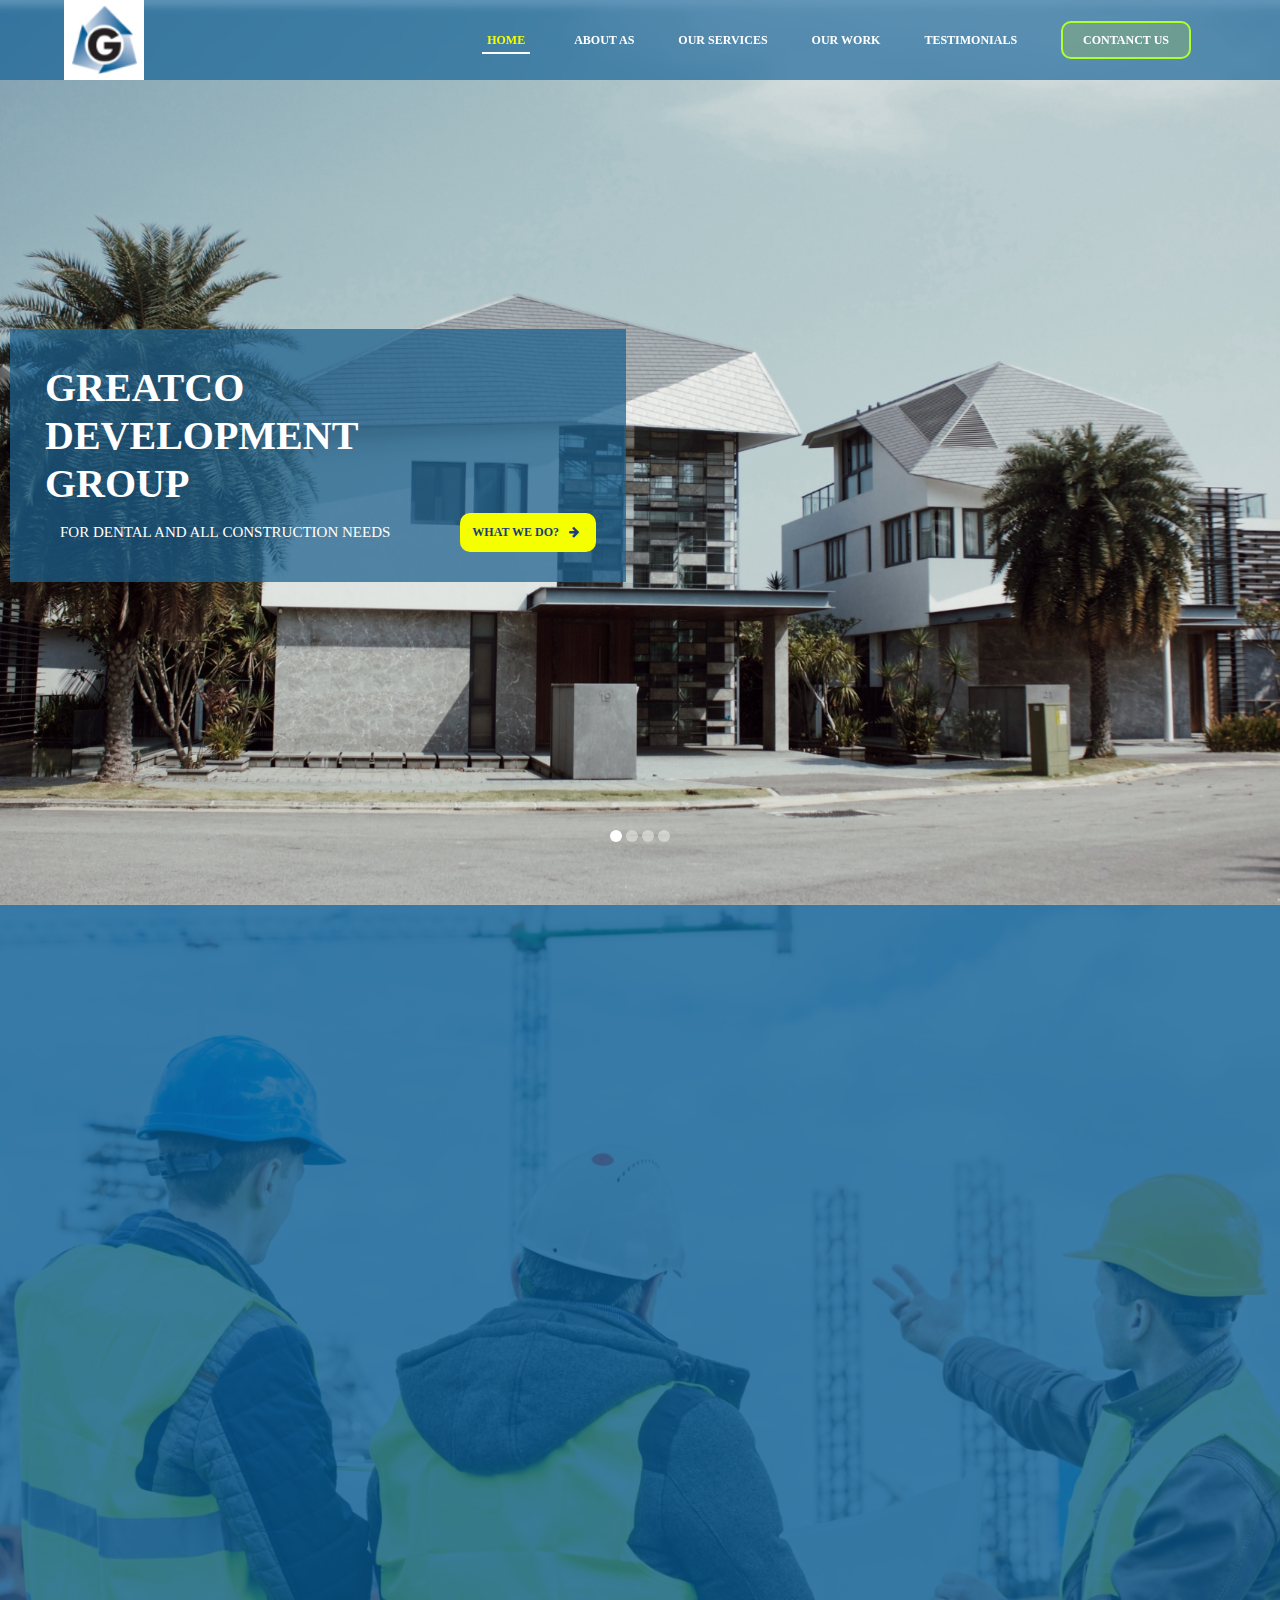
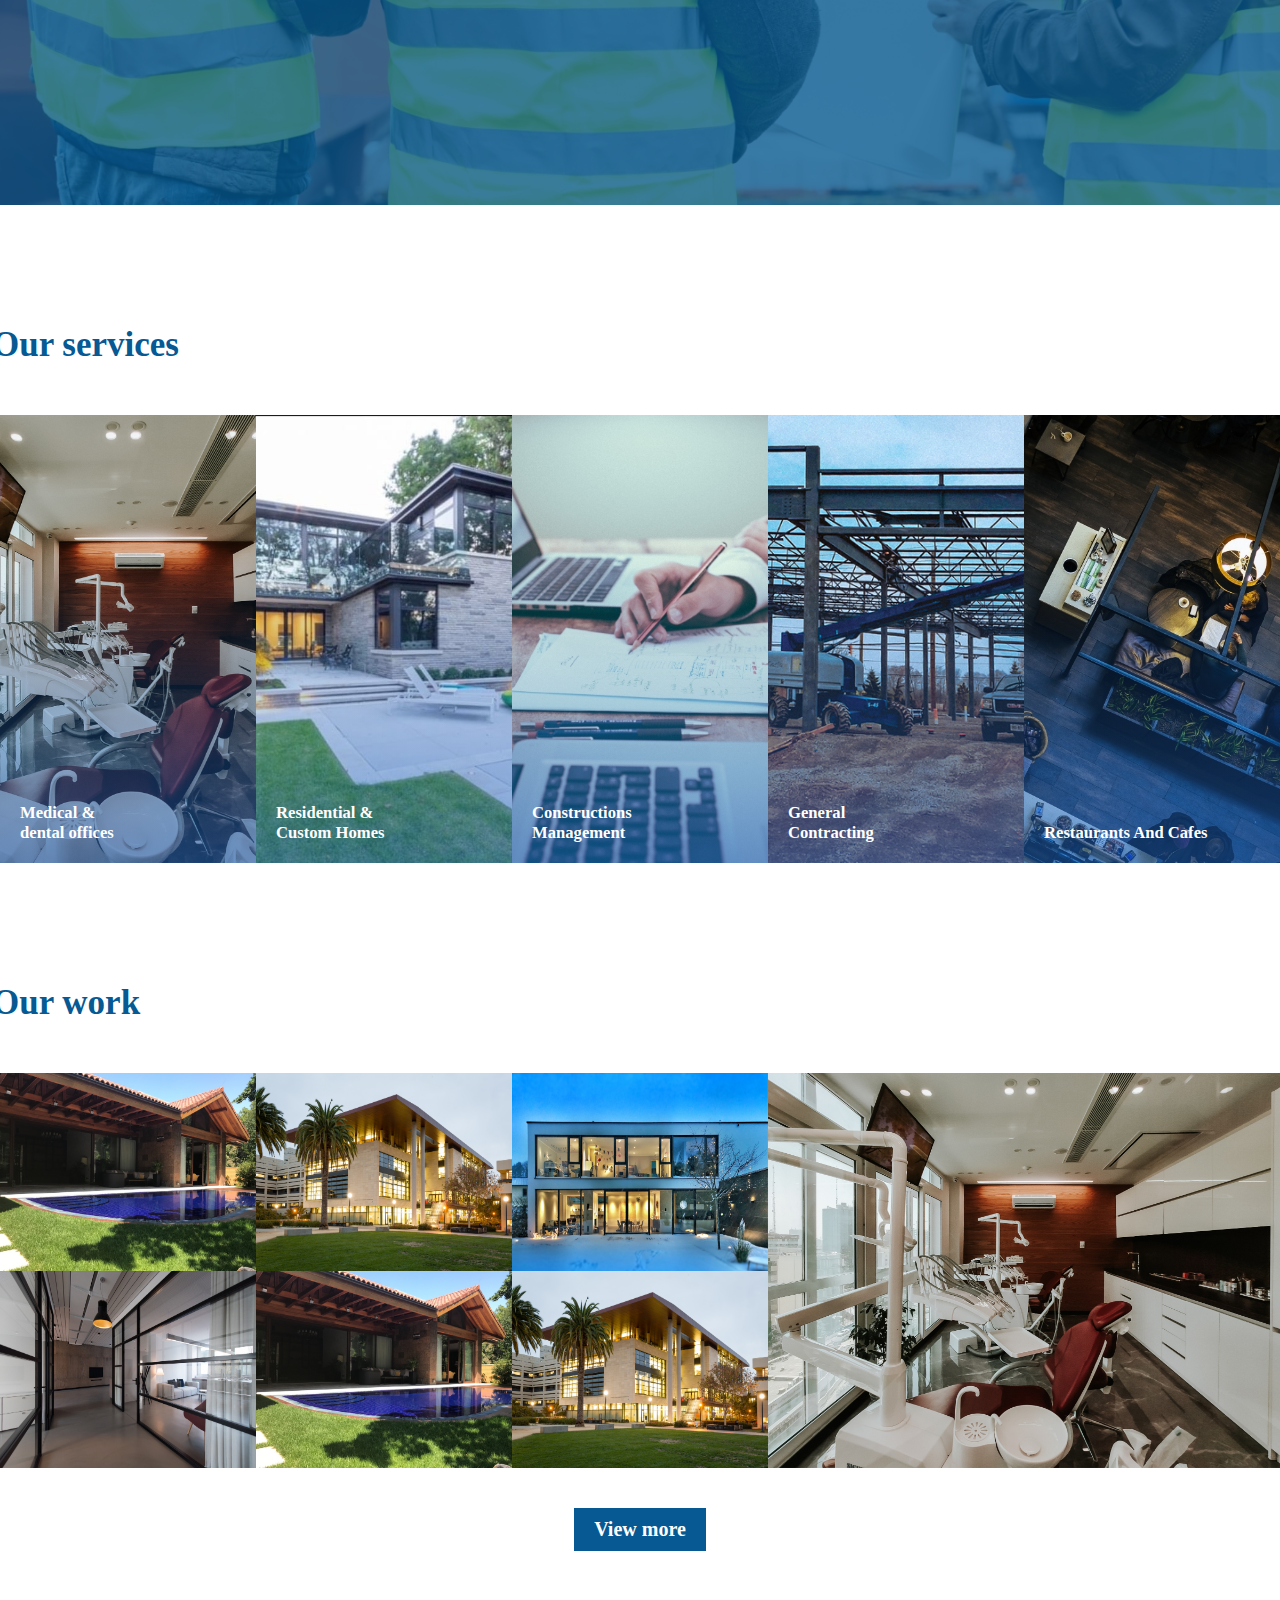
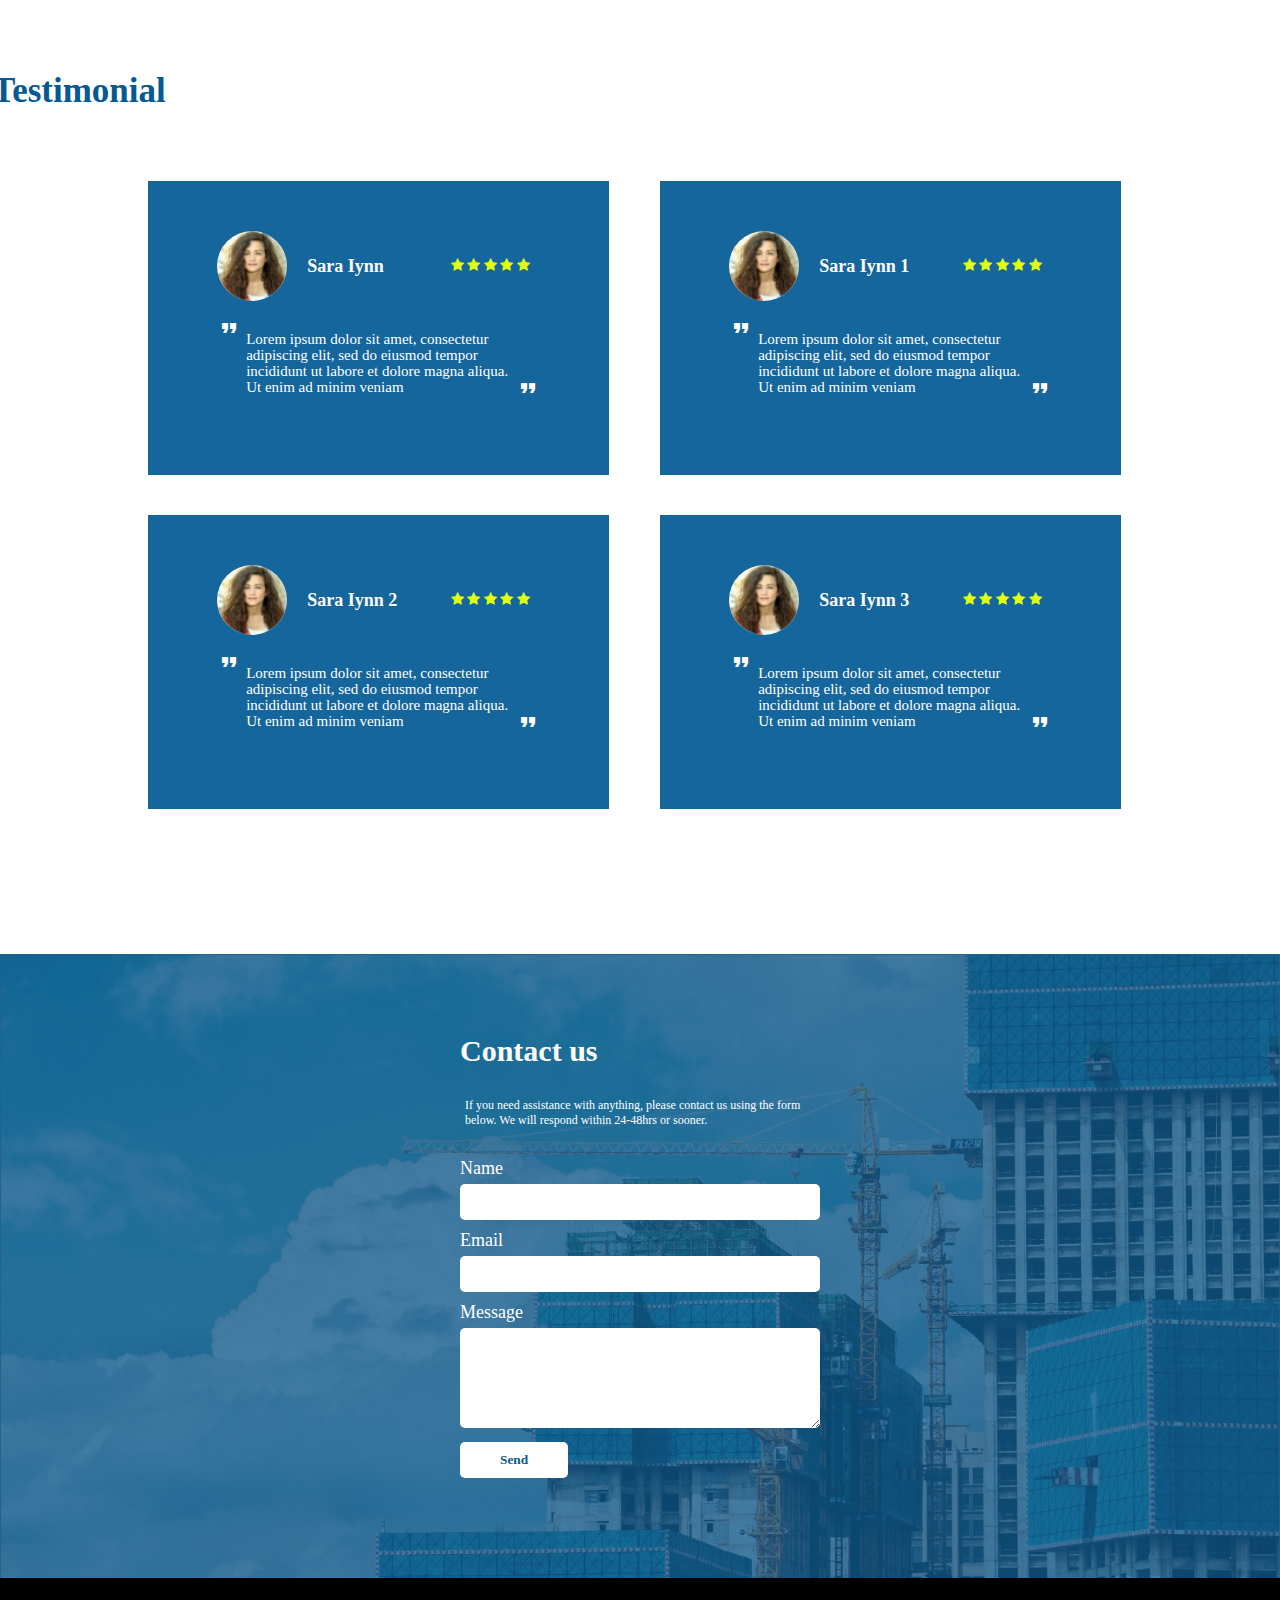
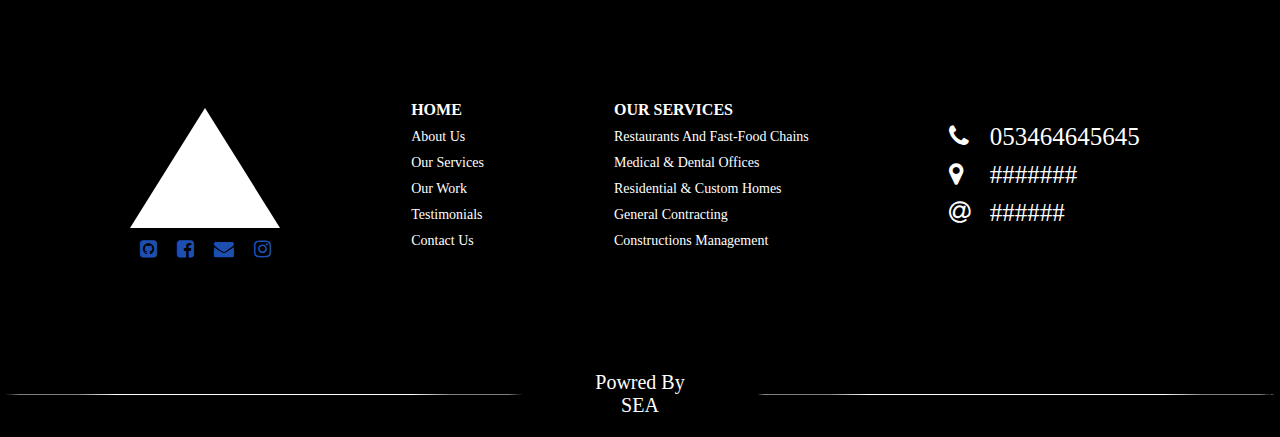
==== index.html @ a13cdab5 "Add files via upload" ====
<!DOCTYPE html>
<html>
<head>
    <meta name="viewport" content="width=device-width, initial-scale=1.0">
    <meta charset="utf-8">
    <meta name="keywords" content="">
    <link href="https://fonts.googleapis.com/icon?family=Material+Icons" rel="stylesheet">
    <link rel="stylesheet" href="css/style.css">
    <link rel="stylesheet" href="./css/font-awesome.min.css">
    <script src='js/icon.js'></script>
    <script src='js/testimonial-data.js'></script>
    <link rel="stylesheet" href="css/bootsrabIcon.css">
    <title>GreatCo</title>
</head>
<body>
    <script>
    </script>
<!-- 
    browser-sync start --server --files --directore "*"
 -->
<header class="header" id="headre">
    <div class="layer"></div>
    <div class="header-content">
        <a href="index.html"><div class="header-icon logo"><img src="./images/gREATcO LOGO.png" alt="" srcset=""></div></a> <!-- ./header-icon-->
        <nav class="header-navbar">
            <div class="navbar-item">
                <div class="navbar-child list">
                    <span class="list-icon"><i class="fa fa-bars" aria-hidden="true"></i></span>
                    <ul class="drop-list">
                        <li><a href="#home"><span>home</span></a></li>
                        <li><a href="#about-as"><span>about as</span></a></li>
                        <li><a href="#our-services"><span>our services</span></a></li>
                        <li><a href="#our-work"><span>our work</span></a></li>
                        <li><a href="#testimonial"><span>testimonials</span></a></li>
                        <li><a href="#contact-us"><span>contanct us</span></a></li>
                    </ul>
                </div> <!-- ./navbar-child -->
            </div> <!-- ./navbar-item-->
        </nav> <!-- ./header-navbar -->
    </div>
</header> <!-- ./header-->


<!-- 
        <img src="images/ivan-stern-LOLSb7m6XkU-unsplash.jpg" alt="" srcset="">
        <img src="images/work-2.jpg" alt="" srcset="">
        <img src="images/3.jpg" alt="" srcset="">
        <img src="images/About-as.jpg" alt="" srcset="">
 -->

<section class="home" id="home">
    <div class="home-container">
        <div class="home-background">
            <div class="background-item"></div>
            <div class="background-item"></div>
            <div class="background-item"></div>
            <div class="background-item"></div>    
        </div> <!-- ./home-background-->
        <div class="home-content">
            <div class="home-body">
                <div class="company-name">GREATCO <br/>Development<br/> group</div> <!-- ./company-name-->
                <div class="home-main">
                    <div class="company-desc"><span>For Dental and all</span> construction needs</div> <!-- ./company-desc-->
                    <div onclick="" class="what-we-do-btn"><a href="our-work.html" class="btn-do">what we do?<i class="fa fa-arrow-right" aria-hidden="true"></i></a></div> <!-- ./what-we-do-btn-->
                </div>
            </div> <!-- ./home-content-->
        </div> <!-- ./home-container-->
        <div class="home-controll">
            <ul>
                <li><span onclick="swap_back('left',1)" class="controll-item"><i class="fas fa-arrow-left" aria-hidden="true"></i></span></li>
                <li><span class="cyrcel"></span></li>
                <li><span class="cyrcel"></span></li>
                <li><span class="cyrcel"></span></li>
                <li><span class="cyrcel"></span></li>
                <li><span onclick="swap_back('right',1)" class="controll-item"><i class="fas fa-arrow-right" aria-hidden="true"></i></span></li>
            </ul>
        </div> <!-- ./home-controll-->
    </div> <!-- ./home-container-->
</section> <!-- ./home-->

<section class="about-as" id="about-as">
    <div class="layer"></div>
    <div class="about-container">
        <div class="about-as-desc">
            <div class="about-title">Who are we?</div> <!-- ./about-title-->
            <div class="about-desc"> <!-- ./about-desc-->
                <span>Greatco Development Group, is a family-owned construction development company established in 2001 in Mississauga, Ontario.</span>
                <span>Our experience in the field will tell you that we are focused on quality construction and quality relationship.</span>
            </div>
            <div class="about-histore">
                The company started with speciality in dental office constructions and have since then expanded to include many other construction services.
                Our goal is to provide our clients with a one stop shop for all their construction needs and we as a team believe that together we will create the space of your dreams!
            </div> <!-- ./about-histore-->
        </div> <!-- ./about-as-content-->
        <div class="about-us-img">
            <img src="images/Mask Group 1.png" alt="" srcset="">
        </div>
    </div>
</section> <!-- ./about-as-->

<section class="our-services" id="our-services">
    <div class="services-container">
        <div class="services-title">Our services</div>
        <div class="services-content">
            <div class="services-item">
                <div class="layer"></div>
                <span class="item-title"><span>Medical &</span> dental offices</span>
            </div> <!-- ./services-item-->
            <div class="services-item">
                <div class="layer"></div>
                <span class="item-title"><span>Residential &</span> Custom Homes</span>
            </div> <!-- ./services-item-->
            <div class="services-item">
                <div class="layer"></div>
                <span class="item-title"><span>Constructions</span> Management</span>
            </div> <!-- ./services-item-->
            <div class="services-item">
                <div class="layer"></div>
                <span class="item-title"><span>General</span> Contracting</span>
            </div> <!-- ./services-item-->
            <div class="services-item">
                <div class="layer"></div>
                <span class="item-title">Restaurants And Cafes</span>
            </div> <!-- ./services-item-->
        </div>
    </div> <!-- ./services-content-->
</section> <!-- ./our-services-->

<section class="our-work" id="our-work">
    <div class="work-contant">
        <div class="work-title">Our work</div>
        <div class="work-main">
            <span class="work-main-item">
                <div class="layer"><span class="project-title">Title</span></div>
                <img class="f1" src="images/work-1.jpg" alt="" srcset="">
            </span>
            <span class="work-main-item">
                <div class="layer"><span class="project-title">Title</span></div>
                <img class="f2" src="images/work-2.jpg" alt="" srcset="">
            </span>
            <span class="work-main-item">
                <div class="layer"><span class="project-title">Title</span></div>
                <img class="f3" src="images/work-3.jpg" alt="" srcset="">
            </span>
            <span class="work-main-item">
                <div class="layer"><span class="project-title">Title</span></div>
                <img class="f4" src="images/work-4.jpg" alt="" srcset="">
            </span>
            <span class="work-main-item">
                <div class="layer"><span class="project-title">Title</span></div>
                <img class="f5" src="images/work-1.jpg" alt="" srcset="">
            </span>
            <span class="work-main-item">
                <div class="layer"><span class="project-title">Title</span></div>
                <img class="f6" src="images/work-2.jpg" alt="" srcset="">
            </span>
            <span class="work-main-item">
                <div class="layer"><span class="project-title">Title</span></div>
                <img class="f7" src="images/work-5.jpg" alt="" srcset="">
            </span>
        </div> <!-- ./work-main-->
        <a href="our-work.html"><div onclick="" class="view-more-btn">View more</div></a>
    </div> <!-- ./work-content-->
</section> <!-- ./our-work-->

<section class="testimonial" id="testimonial">
    <div class="testimonial-container">
        <div class="testimonial-title">Testimonial</div>
        <div class="testimonial-content">
            
            <script>
                let dataTestimonial=data;
                dataTestimonial.forEach(item => {
                    document.write(
                    `   <div class="testimonial-item">
                            <div class="testimonial-item-head">
                                <div class="item-img"><img src="images/29095060_145404582958023_2236676456446951424_n.jpg" alt="" srcset=""></div>
                                <div class="item-name">${item.name}</div>
                                <span class="item-rate">
                                    <i class="fa fa-star" aria-hidden="true"></i>
                                    <i class="fa fa-star" aria-hidden="true"></i>
                                    <i class="fa fa-star" aria-hidden="true"></i>
                                    <i class="fa fa-star" aria-hidden="true"></i>
                                    <i class="fa fa-star" aria-hidden="true"></i>
                                </span> <!-- ./item-rate-->
                            </div> <!-- ./testimonial-item-head-->
                            <div class="testimonial-item-body">
                                <span class="quote"><i class="material-icons">&#xe244;</i></span>
                                <span class="desc">${item.desc}</span>
                                <span class="quote"><i class="material-icons">&#xe244;</i></span>
                            </div> <!-- ./testimonial-item-body-->
                        </div> <!-- ./testimonial-item-->
                    `
                    );
                });
            </script>
            
        </div> <!-- ./testimonial-main-->
    </div> <!-- ./testimonial-content-->
</section> <!-- ./testimonial -->

<section class="contact-us" id="contact-us">
    <div class="layer"></div>
    <div class="contact-content">
        <div class="contact-us-title">Contact us</div>
        <div class="contact-us-desc">
            If you need assistance with anything, please contact us using the form below. We will respond within 24-48hrs or sooner.
        </div> <!-- ./contact-us-desc -->
        <div class="contact-us-form">
            <form action="" method="post">
                <label for="clint-name">Name</label>
                <input type="text" class="clint-name" name="clint-name" id="">
                <label for="clint-email">Email</label>
                <input type="text" class="clint-email" name="clint-email" id="">
                <label for="clint-message">Message</label>
                <textarea name="" class="clint-message" id="clint-message"></textarea>
                <input type="submit" class="clint-send" value="Send">
            </form>
        </div> <!-- ./contact-us-form -->
    </div> <!-- ./contact-content -->
</section> <!-- ./contact-us -->

<footer class="footer">
    <div class="footer-container">
        <div class="footer-content">
            <div class="footer-item shape">
                <svg>
                    <polygon points="50,20 0,100 100,100" class="svgShape"/>
                  </svg> <!-- ./svg_Item_Box -->
                  <ul class="list_child_1">
                      <li><i class="fa fa-github-square" aria-hidden="true"></i></li>
                      <li><i class="fa fa-facebook-square" aria-hidden="true"></i></li>
                      <li><i class="fa fa-envelope large" aria-hidden="true"></i></li>
                      <li><i class="fa fa-instagram" aria-hidden="true"></i></li>
                  </ul>
            </div> <!-- ./footer-item -->
            <div class="footer-item footer_home">
                  <ul class="">
                      <li>home</li>
                      <li>about us</li>
                      <li>our services</li>
                      <li>our work</li>
                      <li>testimonials</li>
                      <li>contact us</li>
                  </ul>
            </div> <!-- ./footer-item -->
            <div class="footer-item footer_services">
                <ul class="">
                    <li>Our services</li>
                    <li>Restaurants and fast-food chains</li>
                    <li>Medical & dental offices</li>
                    <li>Residential & Custom Homes</li>
                    <li>General Contracting</li>
                    <li>Constructions Management</li>
                </ul>
            </div> <!-- ./footer-item -->
            <div class="footer-item footer_contact">
                    <span><i class="fa fa-phone" aria-hidden="true"></i></span>
                        <span class="number-phone" title="click to copy">053464645645</span>
                    <span><i class="fa fa-map-marker" aria-hidden="true"></i></span>
                        <span class="number-phone" title="click to copy">#######</span>
                    <span><i class="fa fa-at" aria-hidden="true"></i></span>
                        <span class="number-phone" title="click to copy">######</span>
            </div> <!-- ./footer-item -->
        </div>
    </div>
    <div class="powred-by">
        <span class="line"></span>
        <span class="name-team">
            <span>Powred By</span>
            <span>SEA</span>
        </span>
        <span class="line"></span>
    </div>
</footer> <!-- ./footer -->
<script src="js/scroll.js"></script>
<script src="js/index.js"></script>
</body>
</html>
---- css/style.css ----
/*
    @import url('https://fonts.googleapis.com/css2?family=Montserrat:wght@300&display=swap'); 
*/

*{
    margin:0;
    padding:0;
    box-sizing: border-box;
    font-family: 'Montserrat';
}
html{
    scroll-behavior:smooth
}
:root{
    --MainColor:#7b5244;
    --subColor:#333333;
    --colorRed1:#cc1616;
    --perColor:#cc1616;  
}
body{
    height: fit-content;
}
.layer{
        position: absolute;
        width: 100%;
        height:100%;
        left:0;
        top:0;
        right:0;
        bottom:0;
}
a{
    color:black;
    text-decoration: none;
}


/* Header */
.header{
    height: 80px;
    display: flex;
    justify-content: center;
    align-items: center;
    position: sticky;
    top:0;
    z-index: 100;
}
.header>.layer{
    background-color: #065a929d;
    backdrop-filter: blur(5px);
    z-index: -1;
}
.header-content{
    width: 90%;
    color: white;
    display: flex;
    align-items: center;
}
.header-icon{
    padding:;
    background-color: white;
    height:80px;
    width:80px;
    display:flex;
    align-items: center;
    justify-content: center;
}
.header-icon img{
    width:65px
}
.header-navbar{
    flex: 20;
    text-align: right;
}
.navbar-child .list-icon{
    font-size: 20px;
    cursor: pointer;
    color: rgb(255, 255, 255);
    display: none;
}
.drop-list{
    position:relative ;
    width:100%;
    height: 100%;
    background-color: #9dff0000;
    list-style: none;
    padding:5px;
    transition:transform 0.5s,visibility 0.5s,opacity 0.5s;
    transform-origin: top right;
    /*border-radius: 100px 0px 100px 0px;*/
    overflow: hidden;
}
.drop-list li{
    text-align: center;
    font-size: 12px;
    font-weight: 600;
    margin:15px;
    padding: 5px;
    background-color: ;
    text-transform: uppercase;
    display: inline-block;
}
.drop-list li a{
    color: white;
}
.drop-list li:first-child span{
    border-bottom: 2px solid white;
    padding: 5px;
}
.drop-list li:last-child span{
    border: 2px solid greenyellow;
    border-radius: 10px;
    padding:10px 20px;
    background-color:#f6ff0028;
    transition:background-color 0.2s
}
.drop-list li span:hover{
    color:#F6FF00 !important;
}
.drop-list li:last-child span:hover{
    color:white !important;
    background-color:#f6ff00bd;
}
@media screen and (max-width:1040px) {
    .header{
        height: 80px;
        display: flex;
        justify-content: center;
        align-items: center;
        position: sticky;
        top:0;
        z-index: 100;
    }
    .header-content{
        width: 80%;
        background-color: ;
        display: flex;
        align-items: center;
    }
    .header-icon{
        height:80px;
    }
    .header-icon img{
        width: 65px
    }
    .header-navbar{
        text-align: right;
        padding:;    
    }
    .navbar-child .list-icon{
        font-size: 20px;
        cursor: pointer;
        color: rgb(255, 255, 255);
        display: block;
    }
    .drop-list{
        position: absolute;
        visibility: hidden;
        opacity: 0;
        width:100%;
        height: fit-content;
        list-style: none;
        padding:50px 5px 5px 5px;
        left: 0;
        border: 2px solid rgba(255, 0, 0, 0);
        top:0px;
        transition:transform 0.5s,visibility 0.5s,opacity 0.5s;
        transform-origin: top right;
        transform: scale(1,0);
        /*border-radius: 100px 0px 100px 0px;*/
        overflow: hidden;
        background-color: #065a929d;
        backdrop-filter: blur(5px);
        z-index: -1;
    }
    .drop-list li{
        width: 100%;
        text-align: center;
        padding:15px;
        font-size: 12px;
        font-weight: 700;
        margin:2px 0px;
        background-color: ;
        text-transform: uppercase;
        position: relative;
        z-index: 10;
    }
    .drop-list li a{
        color: white !important;
    }
    .drop-list a li:last-child span{
        border: 2px solid greenyellow;
        border-radius: 10px;
        padding:10px 20px;
    }
    .list-icon:hover +.drop-list,
    .drop-list:hover{
        transform: scale(1,1);
        visibility: visible;
        opacity: 1;
    }
}





/* Home */
.home{
    width: 100%;
    height:100vh;
    overflow: hidden;
    display: grid;
    align-items: center;
    position: relative;
    top:-75px;
}
.home-background{
    position: absolute;
    top:0;
    left:0;
    width: 100%;
    height: 100%;
}
.home-background .background-item{
    position: absolute;
    top:0;
    left:0;
    width: 100%;
    height: 100vh;
    background-image: url("../images/Landing.jpg");
    background-size:cover;
    background-position: center;
    background-repeat: no-repeat;
    transition: left 1s;
}
.home-background .background-item:nth-child(2){
    left:100%;
    background-image: url("../images/IMG-20210628-WA0030.png");
}
.home-background .background-item:nth-child(3){
    left:100%;
    background-image: url("../images/work-2.jpg");
}
.home-background .background-item:nth-child(4){
    left:100%;
    background-image: url("../images/3.jpg");
}

.home-background .background-item:nth-child(4){left:100%}
.home-background .background-item:nth-child(5){left:100%}
.home-background .background-item:nth-child(6){left:100%}
.home-background .background-item:nth-child(7){left:100%}
.home-background .background-item:nth-child(8){left:100%;background-image: url("../images/work-2.jpg");}

.home-content{
    width:fit-content;
    height: fit-content;
    padding:30px;
    margin: 0;
    display:grid;
    align-items: center;
    background-color: #1e618ebd;
    position: relative;
    left:1500px;
    transition:left 2s;
    margin-left:30px;
}
.company-name{
    font-size: 40px;
    line-height: 1.2;
    color: white;
    padding:5px;
    font-weight: 700;
    text-transform: uppercase;
    visibility: hidden;
    opacity: 0;
    transition:visibility 1s,opacity 1s;
    transition-delay: 3s;
}
.home-main{
    display: grid;
    grid-template-columns:auto auto;
    align-items: center;
    justify-content: space-between;
}
.company-desc{
    padding:0 20px;
    font-size: 15px;
    color: white;
    font-weight: 500;
    text-transform:uppercase;
    background-color:   ;
    width: fit-content;
    display: inline-block;
    visibility: hidden;
    opacity: 0;
    transition:visibility 1s,opacity 1s;
    transition-delay: 3.5s;
}
.company-desc span{display: inline-block;}
.what-we-do-btn{
    display: inline-block;
    background-color: #F6FF00;
    border: 0;
    outline: 0;
    font-size: 12px;
    font-weight: 600;
    padding:12px;
    cursor: pointer;
    margin:0px 0px 0px 50px;
    text-transform:uppercase;
    border-radius: 10px;
    visibility: hidden;
    opacity: 0;
    transition:visibility 1s 4s,opacity 1s 4s,border-radius 0.3s 0s;
    position: relative;
    overflow: hidden;
}
.what-we-do-btn a{
    color:#193C7E !important;
}
.what-we-do-btn:before{
    content: "";
    position: absolute;
    top:0;
    left:0;
    right:0;
    bottom:0;
    width:0px;
    height:0px;
    background-image: radial-gradient(circle, rgba(255, 255, 255, 0.5), rgba(255, 255, 255, 0.5),rgba(255, 255, 255, 0.5));
    opacity: 1;
    border-radius: 100%;
    animation: WhatWeDoo 1s 5s linear  5;
    margin:auto;
}
@keyframes WhatWeDoo {
    from{
        width:0px;
        height:0px;
    }to{
        width:100px;
        height:100px;
    }
}
.what-we-do-btn:hover{
    border-radius: 0px;
}
.what-we-do-btn .fa{margin:0px 5px 0px 10px;}
.home-controll{
    position: absolute;
    width: fit-content;
    margin: auto;
    bottom:50px;
    left: 0;
    right:0;
    z-index: 4;
}
.home-controll ul{
    list-style: none;   
    display: flex;
    align-items: center;
}
.home-controll ul li{
    margin: 5px 2px;
    color: white;
}
.controll-item{
    font-size: 25px;
    margin:5px 10px;
    font-weight: 400;
    cursor: pointer;
    transition: color 0.3s;
}
.controll-item:hover{
    color:#003f69;
}
.cyrcel{
    width:12px;
    height:12px;
    display: block;
    border-radius: 100%;
    background-color: rgba(255, 255, 255, 0.418);
    transition: background-color 0.5s;
}
.ff{
    background-color: white;
}
@media screen and (max-width:800px) {
    .home{
        width: 100%;

        display: grid;
        align-items: center;
    }
    .home-content{
        width:100%;
        height: fit-content;
        padding:30px 50px;
        display:grid;
        align-items: center;
        background-color: #1e618ebd;
        margin: 0;
    }
    .company-name{
        font-size: 40px;
        line-height: 1.2;
        color: white;
        padding:5px;
        font-weight: 700;
        text-transform: uppercase;
    }
    .company-desc{
        margin:10px 0px;
        font-size: 15px;
        color: white;
        font-weight: 500;
        text-align: left;
        text-transform:uppercase;
    }
    .company-desc span{display: block;}
    .what-we-do-btn{
        width: fit-content;
        background-color: #F6FF00;
        color:#065a92e7;
        border: 0;
        outline: 0;
        font-size: 12px;
        font-weight: 600;
        padding:12px;
        cursor: pointer;
        margin:20px auto 0px auto;
        text-transform:uppercase;
        display: block;
    }
    .what-we-do-btn .fa{margin:0px 5px 0px 10px;}
}
@media screen and (max-width:550px) {  
    .home-content{
        width:100%;
        height: fit-content;
        padding:30px 0px;
        display:grid;
        align-items: center;
        background-color: #1e618ebd;
        margin: 0;
    }
    .home-body{
        width: 80%;
        margin: auto;
        background-color: rgba(250, 235, 215, 0);
    }
    .home-main{
        display: block;
    }
    .company-name{
        font-size: 8vw;
    }
    .company-desc{
        display: block;
        font-size: 3.5vw;
    }
    .what-we-do-btn{
        display: block;
        border-radius: 0px;
    }
}



/* About-as */
.about-as{
    width: 100%;
    height:100vh;
    background-image: url("../images/About-as.jpg");
    background-size: cover ;
    background-position: center;
    background-repeat: no-repeat;
    display: flex;
    align-items: center;
    padding:0px 0px 0px 0px;
    top:-75px;
    position: relative;
    overflow: hidden;
}
.about-as .layer{
    background-color: #065a92c9;
}
.about-container{
    width: 100%;
    margin: auto;
    display: flex;
    z-index: 2;
    align-items: center;
    overflow: hidden;
}
.about-us-img{
    text-align: right;
    flex:1;
    margin-top: 100px;
    position: relative;
    right:-450px;
    visibility: hidden;
    opacity: 0;
    transition:visibility 2s,opacity 2s, right 1.5s;
}
.about-us-img img{
    width: 450px;
}
.about-as-desc{
    z-index: 1;
    color: white;
    background-color: rgba(172, 255, 47, 0);
    width: 50%;
    /*word-break: break-all;*/
    padding:0px 100px 50px 5px;
    text-align: left;
    flex:2;
    position: relative;
    left:-850px;
    transition:visibility 2s,opacity 2s, left 1.5s;
    visibility: hidden;
    opacity: 0;
}
.about-title{
    width: 100%;
    font-size: 30px;
    font-weight:bolder;
    margin:30px auto;
}
.about-desc span{
    display: ;
    margin:0px 0px 30px 0px;
    font-size: 18px;
    line-height: 1.5;
}
.about-histore{
    font-size: 18px;
    line-height: 1.4;
    margin:30px 0px 0px 0px;
}
@media screen and (max-width:1090px) {
    .about-as{
        width: 100%;
        height: ;
        background-image: url("../images/About-as.jpg");
        background-size: cover ;
        background-position: center;
        background-repeat: no-repeat;
        display: grid;
        align-items: center;
        padding:50px 0px 100px 0px;
        position: relative;
    }
    .about-container{
        width:60%;
        margin: auto;
    }
    .about-as .layer{
        background-color: #065a92c9;
    }
    .about-as-desc{
        z-index: 1;
        color: white;
        background-color: rgba(172, 255, 47, 0);
        width: 80%;
        /*word-break: break-all;*/
        padding:0px 5px;
        margin: auto;
    }
    .about-title{
        width: 100%;
        text-align: center;
        font-size: 20px;
        margin:30px auto;
    }
    .about-desc span{
        display: block;
        margin:0px 0px 30px 0px;
        font-size: 14px;
        line-height: 1.5;
    }
    .about-histore{
        font-size: 13px;
        line-height: 1.4;
    }
    .about-us-img{
        display: none;
    }

}
@media screen and (max-width:550px) {
    .about-container{
        width: 70%;
    }
}


/* Our Services */
.our-services{
    width: 100%;
    padding:120px 0px 0px 0px;
    top:-75px;
    position: relative;
}
.services-content{
    display: grid;
    grid-template-columns:auto auto auto auto auto;
}
.services-title{
    width: 70%;
    text-align: left;
    font-size: 35px;
    font-weight:bolder;
    color:#065992;
    margin:0px auto 50px auto;
    position: relative;
    left:-200px;
    transition:left 2s;
}
.services-container .services-item{
    display: inline-block;
    width: 100%;
    height:35vw;
    background-size:cover;
    background-position:center;
    position: relative;
    transition: transform 0.2s,z-index 0.5s;
    z-index: 0;
}
.services-container .services-item:nth-child(1){
    background-image: url("../images/work-5.jpg");
}
.services-container .services-item:nth-child(2){
    background-image: url("../images/WhatsApp Image 2021-07-26 at 4.28.22 PM.jpeg");
}
.services-container .services-item:nth-child(3){
    background-image: url("../images/3.jpg");
}
.services-container .services-item:nth-child(4){
    background-image: url("../images/IMG-20210628-WA0030.png");
}
.services-container .services-item:nth-child(5){
    background-image: url("../images/ivan-stern-LOLSb7m6XkU-unsplash.jpg");
}
.services-container .services-item .layer{
    background-image: linear-gradient(180deg, rgba(255, 255, 255, 0) 30%, #1c62be8a);
    transition: background-image 0.7s;
}
.services-item:hover{
    transform: scale(1.1);
    z-index:10;
}
.services-item:hover > .layer{
    background-image: linear-gradient(180deg, rgba(255, 255, 255, 0) 10%, #1c62beea);
    transition: background-image 0.7s;
}
.item-title{
    color: rgb(255, 255, 255);
    position: absolute;
    font-size: 1.3vw;
    background-color: #003f6900;
    font-weight: 600;
    bottom:20px;
    width: 16vw;
    left:20px;
}
.item-title span{
    display: block;
}
@media screen and (max-width:760px) {
    .our-services{
        width: 100%;
        padding:50px 0px 0px 0px;
        background-color: rgba(0, 128, 0, 0);
    }
    .services-content{
        display: grid;
        grid-template-columns: auto;
        grid-template-rows:auto auto auto auto auto;
    }
    .services-title{
        width: 80%;
        text-align: center;
        color:#065992;
        margin:30px auto;
    }
    .services-container .services-item{
        display: inline-block;
        width: 100%;
        height:35vw;
        background-size:cover;
        background-position:center;
        position: relative;
    }
    .item-title{
        color: rgb(255, 255, 255);
        position: absolute;
        font-size: 25px;
        font-weight: 600;
        bottom:20px;
        width: fit-content;
        left:20px;
    }

}
@media screen and (max-width:580px) {
    .item-title{
        font-size:18px;
    }

}




/* Our Work */
.our-work{
    width:100%;
    height:fit-content;
    padding:120px 0px 0px 0px;
    top:-75px;
    position: relative;
}
.work-contant{
    text-align: center;
}
.our-work .work-title{
    width: 70%;
    text-align: left;
    font-size: 35px;
    font-weight:bolder;
    color:#065992;
    margin:0px auto 50px auto;
    position: relative;
    left:-200px;
    transition:left 2s;
}
.work-main .work-main-item .layer{
    position: absolute;
    width: 100%;
    height:100%;
    background-color: #065a929f;
    display: grid;
    align-items: center;
    justify-content: center;
    opacity: 0;
    visibility: hidden;
    transition: opacity 0.5s,visibility 0.5s;
}
.work-main-item:hover .layer{
    opacity: 1;
    visibility: visible;
}
.work-main .work-main-item .layer .project-title{
    font-size:35px;
    font-family: 'Montserrat';
    color: white;
    text-transform: uppercase;
}
.work-main .work-main-item{
    width: 100%;
    height: 100%;
    position: relative;
}
.work-main img{
    width: 100%; 
    height: 100%;
}
.work-main .work-main-item:nth-child(1){grid-area: img1}
.work-main .work-main-item:nth-child(2){grid-area: img2}
.work-main .work-main-item:nth-child(3){grid-area: img3}
.work-main .work-main-item:nth-child(4){grid-area: img4}
.work-main .work-main-item:nth-child(5){grid-area: img5}
.work-main .work-main-item:nth-child(6){grid-area: img6}
.work-main .work-main-item:nth-child(7){grid-area: img7}
.work-main{
    width:100%;
    height: fit-content;
    display: grid;
    grid-template-areas: 'img1 img2 img3 img7 img7' 'img4 img5 img6 img7 img7';
    justify-content: start;
    align-items: flex-start;
    margin: 0px;
    padding: 0px;
}
.view-more-btn{
    padding: 10px 20px;
    width: fit-content;
    display: inline-block;
    background-color: #065992;
    border:0;
    outline: 0;
    font-size: 20px;
    font-weight: 600;
    color: white;
    margin: 40px auto 0px auto;
}
.view-more-btn:hover{
    background-color: yellow;
    color:#065992;
    transition: background-color 0.1s;
    cursor:pointer
}
@media screen and (max-width:760px) {
    .our-work{
        width:100%;
        height:fit-content;
        padding:50px 0px;
    }
    .our-work .work-title{
        width: 80%;
        text-align: center;
        color:#065992;
        margin:30px auto;
    }
    
    .work-main{
        width:100%;
        height: fit-content;
        display: grid;
        grid-template-areas: 'img1 img2''img3 img4''img6 img5' 'img7 img7';
        justify-content: start;
        align-items: flex-start;
        margin: 0px;
        padding: 0px;
    }
    
    
    .view-more-btn{
        padding: 10px 20px;
        background-color: #065992;
        border:0;
        outline: 0;
        font-size: 20px;
        font-weight: 900;
        color: white;
        display: block;
        margin: 40px auto 0px   ;
    }
}



/* Testimonial */
.testimonial{
    width: 100%;
    text-align: center;
    font-size: 25px;
    font-weight:bolder;
    color:#065992;
    padding:120px 0px 0px 0px;
    top:-75px;
    position: relative;
}
.testimonial-title{
    width: 70%;
    text-align: left;
    font-size: 35px;
    color:#065992;
    margin:0px auto 50px auto;
    position: relative;
    left:-200px;
    transition:left 2s;
}
.testimonial-content{
    width:80%;
    margin:50px auto;
    display: grid;
    grid-template-columns:auto auto;
    justify-content: center;
}
.testimonial-item{
    width:90% ;
    height:;
    background-color: #15669C;
    padding:50px 0px;
    margin:20px;
    color: white;
    overflow: hidden;
}
.testimonial-item-head{
    width: 70%;
    margin: auto;
    padding:0;
    display: flex;
    align-items: center;
}
.testimonial-item-head .item-img{
    border-radius: 100% ;
    overflow: hidden;
    width: 70px;
    height: 70px;
    background-color: #065a929d;
}
.testimonial-item-head .item-img img{
    width: 100%;
}
.item-name{
    font-size: 18px;
    text-align:left;
    width: fit-content;
    padding:10px 0px 10px 20px;
}
.item-rate{
    font-size: 14px;
    padding:10px;
    color:#DFFF0E;
    width: 100%;
    flex:2;
    text-align: right;
    width: fit-content;
}
.testimonial-item-body{
    font-size: 14px;
    width: 70%;
    margin: auto;
    text-align: left;
    padding:30px 0px 30px 0px;
    line-height: 2;
    font-weight: 500;
    line-height: 16px;
    display:flex
}

.quote:first-child{
    position: relative;
    top:-15px;
}
.quote:last-child{
    display: flex;
    align-items: flex-end;
    position: relative;
    bottom:-5px;
}
.testimonial-item-body .desc{
    margin:0px 0px 0px 5px;
    display: flex;
    align-items: center;
    justify-content: center;
    font-size: 15px;
}
@media screen and (max-width:1200px) {

    .item-img{grid-area: item-img;}
    .item-name{grid-area: item-name;padding:10px 0px 0px 20px;}
    .item-rate{grid-area: item-rate;font-size: 12px;padding:0px 0px 0px 20px;margin:-10px 0px 0px 0px;}
    .testimonial-item-head{
        display: grid;
        grid-template-areas: 'item-img item-name''item-img item-rate';
        justify-content: left;
    }
}
@media screen and (max-width:1000px) {
    .testimonial{
        padding:50px 0px 50px 0px;
    }
    .testimonial-content{
        width:600px;
        margin:50px auto;
        display: grid;
        grid-template-columns:auto;
        justify-content: center;
    }
    .testimonial-item-head{
        width: 70%;
        margin: auto;
        padding:0;
        display: flex;
        align-items: center;
    }
    .item-name{
        font-size: 18px;
        text-align:left;
        width: fit-content;
        padding:10px 0px 10px 20px;
    }
    .item-rate{
        font-size: 14px;
        padding:10px 0px 0px 0px;
        color:#DFFF0E;
        width: 100%;
        flex:2;
        text-align: right;
        width: fit-content;
    }
}
@media screen and (max-width:760px) {
    .testimonial-title{
        text-align: center;
    }
}
@media screen and (max-width:650px) {
    .testimonial-content{
        width:80vw;
        margin:50px auto;
        display: grid;
        grid-template-columns:auto;
        justify-content: center;
    }
    .item-img{grid-area: item-img;}
    .item-name{grid-area: item-name;padding:10px 0px 0px 20px;}
    .item-rate{grid-area: item-rate;font-size: 12px;padding:0px 0px 0px 20px;margin:-10px 0px 0px 0px;}
    .testimonial-item-head{
        display: grid;
        grid-template-areas: 'item-img item-name''item-img item-rate';
        justify-content: left;
    }
}
@media screen and (max-width:580px) {


    .item-rate{
        flex:1;
    }
}
@media screen and (max-width:350px) {
    .testimonial-item-head .item-img{
        width:50px;
        height:50px
    }
    .item-name{font-size: 5vw;}
    .item-rate{font-size: 10px;padding:0px 0px 0px 20px;margin:0px 0px 0px 0px;}
    .testimonial-item-body{font-size: 4vw;}
}
@media screen and (max-width:280px) {
    .testimonial-item-head .item-img{
        border-radius: 100% ;
        overflow: hidden;
        width: 70px;
        height: 70px;
        margin: auto;
    }
    .item-name{grid-area: item-name;padding:10px 0px 0px 0px;font-size: 6vw;}
    .item-rate{grid-area: item-rate;font-size: 12px;padding:0px;margin:10px auto;}
    .testimonial-item-head{
        display: grid;
        grid-template-areas: 'item-img''item-name''item-rate';
        justify-content: left;
        justify-content: center;
    }
    .testimonial-item{
        padding:30px;
    }
    .testimonial-item-body{
        padding:30px 0px;
    }
}





/* Contact Us */
.contact-us{
    width: 100%;
    height:fit-content;
    padding: 50px 0px 100px 0px;
    color: white;
    background-color: #065992;
    background-image: url("../images/Contact-img.jpg");
    background-position: top;
    background-size: cover;
    position: relative;
}
.contact-content{
    width: 450px;
    margin: auto;
    position: relative;
    z-index: 10;
}
.contact-us-title{
    width: 80%;
    text-align: left;
    font-weight: 600;
    font-size: 30px;
    margin:30px auto;
}
.contact-us-desc{
    padding:0px 5px;
    width: 80%;
    margin:0px auto 30px auto;
    font-size: 12px;
}
.contact-us-form{
    width: 80%;
    margin: auto;
}
.contact-us-form label{
    width: 80%;
    margin: auto
}
.contact-us-form label{
    width: 100%;
    text-align: left;
    display: block;
    font-size: 18px;
}
.clint-name,
.clint-email{
    width:100%;
    padding:10px;
    border-radius: 5px;
    color: #065992;
    background-color: white;
    border: 0;
    outline: 0;
    margin:5px 0px 10px 0px ;
}
.clint-message{
    width:100%;
    height:100px;
    padding:10px;
    margin:5px 0px 10px 0px ;
    border-radius: 5px;
    color: #065992;
    background-color: white;
    border: 0;
    outline: 0;
}
.clint-send{
    padding:10px 40px;
    color: #065992;
    font-weight: 700;
    background-color: white;
    border: 0;
    outline: 0;
    border-radius: 5px;
    cursor: pointer;
    transition: background-color 0.3s;
}
.clint-send:hover{
    background-color: #003f69;
    color: white;
}
.contact-us .layer{
    background-color: #065992;
    opacity: 0.7;
}
@media screen and (max-width:780px){
    /* Contact Us */
    .contact-us{
        width: 100%;
        height:fit-content;
        padding: 50px 0px 100px 0px;
        color: white;
        background-color: #065992;
        background-image: url("../images/Contact-img.jpg");
        background-position: top;
        background-size: cover;
        position: relative;
    }
    .contact-content{
        width: 450px;
        margin: auto;
        position: relative;
        z-index: 10;
    }
    .contact-us-title{
        width: 100%;
        text-align: center;
        font-size: 25px;
        font-weight: 600;
        margin:30px auto;
    }
    .contact-us-desc{
        padding:0px 5px;
        width: 80%;
        margin:0px auto 30px auto;
        font-size: 14px;
    }
    .contact-us-form{
        width: 80%;
        margin: auto;
    }
    .contact-us-form label{
        width: 80%;
        margin: auto
    }
    .contact-us-form label{
        width: 100%;
        text-align: left;
        display: block;
        font-size: 18px;
    }
    .clint-name,
    .clint-email{
        width:100%;
        padding:10px;
        border-radius: 10px;
        color: #065992;
        background-color: white;
        border: 0;
        outline: 0;
        margin:5px 0px 10px 0px ;
    }
    .clint-message{
        width:100%;
        height:100px;
        padding:10px;
        margin:5px 0px 10px 0px ;
        border-radius: 10px;
        color: #065992;
        background-color: white;
        border: 0;
        outline: 0;
    }
    .clint-send{
        padding:5px 20px;
        color: #065992;
        font-weight: 700;
        background-color: white;
        border: 0;
        outline: 0;
        border-radius: 15px;
    }
    .contact-us .layer{
        background-color: #065992;
        opacity: 0.7;
    }

}
@media screen and (max-width:500px){
    /* Contact Us */
    .contact-us{
        width: 100%;
        height:fit-content;
        padding: 50px 0px 100px 0px;
        color: white;
        background-color: #065992;
        background-image: url("../images/Contact-img.jpg");
        background-position: top;
        background-size: cover;
        position: relative;
    }
    .contact-content{
        width: 90%;
        margin: auto;
        position: relative;
        z-index: 10;
    }
    .contact-us-title{
        width: 100%;
        text-align: center;
        font-size: 25px;
        margin:30px auto;
    }
    .contact-us-desc{
        padding:0px 5px;
        width: 90%;
        margin:0px auto 30px auto;
        font-size: 14px;
    }
    .contact-us-form{
        width: 90%;
        margin: auto;
    }
    .contact-us-form label{
        width: 90%;
        margin: auto
    }
    .contact-us-form label{
        width: 100%;
        text-align: left;
        display: block;
        font-size: 18px;
    }
    .clint-name,
    .clint-email{
        width:100%;
        padding:10px;
        border-radius: 10px;
        color: #065992;
        background-color: white;
        border: 0;
        outline: 0;
        margin:5px 0px 10px 0px ;
    }
    .clint-message{
        width:100%;
        height:100px;
        padding:10px;
        margin:5px 0px 10px 0px ;
        border-radius: 10px;
        color: #065992;
        background-color: white;
        border: 0;
        outline: 0;
    }
    .clint-send{
        padding:5px 20px;
        color: #065992;
        font-weight: 900;
        background-color: white;
        border: 0;
        outline: 0;
        border-radius: 15px;
    }
    .contact-us .layer{
        background-color: #065992;
        opacity: 0.7;
    }

}


/* Footer */
.footer{
    padding:100px 0px 20px 0px;
    width: 100%;
    background-color: black;
    color: white;
}
.footer-container{
    width:100%;
    margin: auto;
}
.footer-content{
    display: flex;
    align-items: center;
    justify-content: space-evenly;
}
.shape{
    display: grid;
    align-items: center;
    justify-content: center;
}
.shape svg{
    width: 150px;
}
.shape svg polygon{
    fill:rgb(255, 255, 255);
    stroke-width:1;
    transform: scale(1.5);
}
.shape ul{
    list-style: none;
    display: flex;
    
}
.shape ul li{
    margin:10px 10px;
    font-size: 20px;
    color: #1C4FAF !important
}
.shape ul li:hover{
    color:#F6FF00;
    cursor: pointer;
}
.footer_home ul{
    list-style: none;
}
.footer_home ul li{
    margin:10px 0px;
    font-size:14px;
    cursor: pointer;
    text-transform: capitalize;
}
.footer_home ul li:hover{
    color:rgb(255, 255, 40);
}
.footer_home ul li:first-child{
    text-transform: uppercase;
    font-weight: 600;
    font-size:16px;
}
.footer_services ul{
    list-style: none;
}
.footer_services ul li{
    margin:10px 0px;
    font-size:14px;
    cursor: pointer;
    text-transform: capitalize;
}
.footer_services ul li:hover{
    color:yellow;
}
.footer_services ul li:first-child{
    text-transform: uppercase;
    font-weight: 600;
    font-size:16px;
}

.footer_contact{
    display: grid;
    grid-template-columns:auto auto;
    grid-template-rows:auto auto auto;
}
.footer_contact span{
    font-size: 25px;
    margin:5px 10px;

}
.footer_contact span:nth-child(2n){
    cursor: copy;
}
.powred-by{
    width: 100%;
    text-align: center;
    margin:100px 0px 0px 0px;
    display: flex;
    align-items: center;
}
.name-team{
    margin:0px 30px;
    font-size: 20px;
    font-family: 'Lucida Calligraphy';
    width: 400px;
}
.name-team span{
    display: block;
}
.powred-by .line{
    width:100%;
    height:1px;
    border-radius: 100%;
    background-color: white
}

@media screen and (max-width:1040px){
    .footer-content{
        display: grid;
        grid-template-columns:auto auto;
        grid-template-rows:auto auto;
        align-items: center;
        justify-content: space-evenly;
    }
    .footer-item{
        margin:0px 0px 50px 0px;
    }
}
@media screen and (max-width:700px){
    .footer-content{
        display: grid;
        grid-template-columns:auto;
        grid-template-rows:auto auto auto;
        align-items: center;
        justify-content: space-evenly;
    }
    .footer-item{
        margin:0px 0px 50px 0px;
    }
}
---- css/bootsrabIcon.css ----
/*!
 *  Font Awesome 4.7.0 by @davegandy - http://fontawesome.io - @fontawesome
 *  License - http://fontawesome.io/license (Font: SIL OFL 1.1, CSS: MIT License)
*/@font-face{font-family:'FontAwesome';src:url('../fonts/fontawesome-webfont.eot?v=4.7.0');src:url('../fonts/fontawesome-webfont.eot?#iefix&v=4.7.0') format('embedded-opentype'),url('../fonts/fontawesome-webfont.woff2?v=4.7.0') format('woff2'),url('../fonts/fontawesome-webfont.woff?v=4.7.0') format('woff'),url('../fonts/fontawesome-webfont.ttf?v=4.7.0') format('truetype'),url('../fonts/fontawesome-webfont.svg?v=4.7.0#fontawesomeregular') format('svg');font-weight:normal;font-style:normal}.fa{display:inline-block;font:normal normal normal 14px/1 FontAwesome;font-size:inherit;text-rendering:auto;-webkit-font-smoothing:antialiased;-moz-osx-font-smoothing:grayscale}.fa-lg{font-size:1.33333333em;line-height:.75em;vertical-align:-15%}.fa-2x{font-size:2em}.fa-3x{font-size:3em}.fa-4x{font-size:4em}.fa-5x{font-size:5em}.fa-fw{width:1.28571429em;text-align:center}.fa-ul{padding-left:0;margin-left:2.14285714em;list-style-type:none}.fa-ul>li{position:relative}.fa-li{position:absolute;left:-2.14285714em;width:2.14285714em;top:.14285714em;text-align:center}.fa-li.fa-lg{left:-1.85714286em}.fa-border{padding:.2em .25em .15em;border:solid .08em #eee;border-radius:.1em}.fa-pull-left{float:left}.fa-pull-right{float:right}.fa.fa-pull-left{margin-right:.3em}.fa.fa-pull-right{margin-left:.3em}.pull-right{float:right}.pull-left{float:left}.fa.pull-left{margin-right:.3em}.fa.pull-right{margin-left:.3em}.fa-spin{-webkit-animation:fa-spin 2s infinite linear;animation:fa-spin 2s infinite linear}.fa-pulse{-webkit-animation:fa-spin 1s infinite steps(8);animation:fa-spin 1s infinite steps(8)}@-webkit-keyframes fa-spin{0%{-webkit-transform:rotate(0deg);transform:rotate(0deg)}100%{-webkit-transform:rotate(359deg);transform:rotate(359deg)}}@keyframes fa-spin{0%{-webkit-transform:rotate(0deg);transform:rotate(0deg)}100%{-webkit-transform:rotate(359deg);transform:rotate(359deg)}}.fa-rotate-90{-ms-filter:"progid:DXImageTransform.Microsoft.BasicImage(rotation=1)";-webkit-transform:rotate(90deg);-ms-transform:rotate(90deg);transform:rotate(90deg)}.fa-rotate-180{-ms-filter:"progid:DXImageTransform.Microsoft.BasicImage(rotation=2)";-webkit-transform:rotate(180deg);-ms-transform:rotate(180deg);transform:rotate(180deg)}.fa-rotate-270{-ms-filter:"progid:DXImageTransform.Microsoft.BasicImage(rotation=3)";-webkit-transform:rotate(270deg);-ms-transform:rotate(270deg);transform:rotate(270deg)}.fa-flip-horizontal{-ms-filter:"progid:DXImageTransform.Microsoft.BasicImage(rotation=0, mirror=1)";-webkit-transform:scale(-1, 1);-ms-transform:scale(-1, 1);transform:scale(-1, 1)}.fa-flip-vertical{-ms-filter:"progid:DXImageTransform.Microsoft.BasicImage(rotation=2, mirror=1)";-webkit-transform:scale(1, -1);-ms-transform:scale(1, -1);transform:scale(1, -1)}:root .fa-rotate-90,:root .fa-rotate-180,:root .fa-rotate-270,:root .fa-flip-horizontal,:root .fa-flip-vertical{filter:none}.fa-stack{position:relative;display:inline-block;width:2em;height:2em;line-height:2em;vertical-align:middle}.fa-stack-1x,.fa-stack-2x{position:absolute;left:0;width:100%;text-align:center}.fa-stack-1x{line-height:inherit}.fa-stack-2x{font-size:2em}.fa-inverse{color:#fff}.fa-glass:before{content:"\f000"}.fa-music:before{content:"\f001"}.fa-search:before{content:"\f002"}.fa-envelope-o:before{content:"\f003"}.fa-heart:before{content:"\f004"}.fa-star:before{content:"\f005"}.fa-star-o:before{content:"\f006"}.fa-user:before{content:"\f007"}.fa-film:before{content:"\f008"}.fa-th-large:before{content:"\f009"}.fa-th:before{content:"\f00a"}.fa-th-list:before{content:"\f00b"}.fa-check:before{content:"\f00c"}.fa-remove:before,.fa-close:before,.fa-times:before{content:"\f00d"}.fa-search-plus:before{content:"\f00e"}.fa-search-minus:before{content:"\f010"}.fa-power-off:before{content:"\f011"}.fa-signal:before{content:"\f012"}.fa-gear:before,.fa-cog:before{content:"\f013"}.fa-trash-o:before{content:"\f014"}.fa-home:before{content:"\f015"}.fa-file-o:before{content:"\f016"}.fa-clock-o:before{content:"\f017"}.fa-road:before{content:"\f018"}.fa-download:before{content:"\f019"}.fa-arrow-circle-o-down:before{content:"\f01a"}.fa-arrow-circle-o-up:before{content:"\f01b"}.fa-inbox:before{content:"\f01c"}.fa-play-circle-o:before{content:"\f01d"}.fa-rotate-right:before,.fa-repeat:before{content:"\f01e"}.fa-refresh:before{content:"\f021"}.fa-list-alt:before{content:"\f022"}.fa-lock:before{content:"\f023"}.fa-flag:before{content:"\f024"}.fa-headphones:before{content:"\f025"}.fa-volume-off:before{content:"\f026"}.fa-volume-down:before{content:"\f027"}.fa-volume-up:before{content:"\f028"}.fa-qrcode:before{content:"\f029"}.fa-barcode:before{content:"\f02a"}.fa-tag:before{content:"\f02b"}.fa-tags:before{content:"\f02c"}.fa-book:before{content:"\f02d"}.fa-bookmark:before{content:"\f02e"}.fa-print:before{content:"\f02f"}.fa-camera:before{content:"\f030"}.fa-font:before{content:"\f031"}.fa-bold:before{content:"\f032"}.fa-italic:before{content:"\f033"}.fa-text-height:before{content:"\f034"}.fa-text-width:before{content:"\f035"}.fa-align-left:before{content:"\f036"}.fa-align-center:before{content:"\f037"}.fa-align-right:before{content:"\f038"}.fa-align-justify:before{content:"\f039"}.fa-list:before{content:"\f03a"}.fa-dedent:before,.fa-outdent:before{content:"\f03b"}.fa-indent:before{content:"\f03c"}.fa-video-camera:before{content:"\f03d"}.fa-photo:before,.fa-image:before,.fa-picture-o:before{content:"\f03e"}.fa-pencil:before{content:"\f040"}.fa-map-marker:before{content:"\f041"}.fa-adjust:before{content:"\f042"}.fa-tint:before{content:"\f043"}.fa-edit:before,.fa-pencil-square-o:before{content:"\f044"}.fa-share-square-o:before{content:"\f045"}.fa-check-square-o:before{content:"\f046"}.fa-arrows:before{content:"\f047"}.fa-step-backward:before{content:"\f048"}.fa-fast-backward:before{content:"\f049"}.fa-backward:before{content:"\f04a"}.fa-play:before{content:"\f04b"}.fa-pause:before{content:"\f04c"}.fa-stop:before{content:"\f04d"}.fa-forward:before{content:"\f04e"}.fa-fast-forward:before{content:"\f050"}.fa-step-forward:before{content:"\f051"}.fa-eject:before{content:"\f052"}.fa-chevron-left:before{content:"\f053"}.fa-chevron-right:before{content:"\f054"}.fa-plus-circle:before{content:"\f055"}.fa-minus-circle:before{content:"\f056"}.fa-times-circle:before{content:"\f057"}.fa-check-circle:before{content:"\f058"}.fa-question-circle:before{content:"\f059"}.fa-info-circle:before{content:"\f05a"}.fa-crosshairs:before{content:"\f05b"}.fa-times-circle-o:before{content:"\f05c"}.fa-check-circle-o:before{content:"\f05d"}.fa-ban:before{content:"\f05e"}.fa-arrow-left:before{content:"\f060"}.fa-arrow-right:before{content:"\f061"}.fa-arrow-up:before{content:"\f062"}.fa-arrow-down:before{content:"\f063"}.fa-mail-forward:before,.fa-share:before{content:"\f064"}.fa-expand:before{content:"\f065"}.fa-compress:before{content:"\f066"}.fa-plus:before{content:"\f067"}.fa-minus:before{content:"\f068"}.fa-asterisk:before{content:"\f069"}.fa-exclamation-circle:before{content:"\f06a"}.fa-gift:before{content:"\f06b"}.fa-leaf:before{content:"\f06c"}.fa-fire:before{content:"\f06d"}.fa-eye:before{content:"\f06e"}.fa-eye-slash:before{content:"\f070"}.fa-warning:before,.fa-exclamation-triangle:before{content:"\f071"}.fa-plane:before{content:"\f072"}.fa-calendar:before{content:"\f073"}.fa-random:before{content:"\f074"}.fa-comment:before{content:"\f075"}.fa-magnet:before{content:"\f076"}.fa-chevron-up:before{content:"\f077"}.fa-chevron-down:before{content:"\f078"}.fa-retweet:before{content:"\f079"}.fa-shopping-cart:before{content:"\f07a"}.fa-folder:before{content:"\f07b"}.fa-folder-open:before{content:"\f07c"}.fa-arrows-v:before{content:"\f07d"}.fa-arrows-h:before{content:"\f07e"}.fa-bar-chart-o:before,.fa-bar-chart:before{content:"\f080"}.fa-twitter-square:before{content:"\f081"}.fa-facebook-square:before{content:"\f082"}.fa-camera-retro:before{content:"\f083"}.fa-key:before{content:"\f084"}.fa-gears:before,.fa-cogs:before{content:"\f085"}.fa-comments:before{content:"\f086"}.fa-thumbs-o-up:before{content:"\f087"}.fa-thumbs-o-down:before{content:"\f088"}.fa-star-half:before{content:"\f089"}.fa-heart-o:before{content:"\f08a"}.fa-sign-out:before{content:"\f08b"}.fa-linkedin-square:before{content:"\f08c"}.fa-thumb-tack:before{content:"\f08d"}.fa-external-link:before{content:"\f08e"}.fa-sign-in:before{content:"\f090"}.fa-trophy:before{content:"\f091"}.fa-github-square:before{content:"\f092"}.fa-upload:before{content:"\f093"}.fa-lemon-o:before{content:"\f094"}.fa-phone:before{content:"\f095"}.fa-square-o:before{content:"\f096"}.fa-bookmark-o:before{content:"\f097"}.fa-phone-square:before{content:"\f098"}.fa-twitter:before{content:"\f099"}.fa-facebook-f:before,.fa-facebook:before{content:"\f09a"}.fa-github:before{content:"\f09b"}.fa-unlock:before{content:"\f09c"}.fa-credit-card:before{content:"\f09d"}.fa-feed:before,.fa-rss:before{content:"\f09e"}.fa-hdd-o:before{content:"\f0a0"}.fa-bullhorn:before{content:"\f0a1"}.fa-bell:before{content:"\f0f3"}.fa-certificate:before{content:"\f0a3"}.fa-hand-o-right:before{content:"\f0a4"}.fa-hand-o-left:before{content:"\f0a5"}.fa-hand-o-up:before{content:"\f0a6"}.fa-hand-o-down:before{content:"\f0a7"}.fa-arrow-circle-left:before{content:"\f0a8"}.fa-arrow-circle-right:before{content:"\f0a9"}.fa-arrow-circle-up:before{content:"\f0aa"}.fa-arrow-circle-down:before{content:"\f0ab"}.fa-globe:before{content:"\f0ac"}.fa-wrench:before{content:"\f0ad"}.fa-tasks:before{content:"\f0ae"}.fa-filter:before{content:"\f0b0"}.fa-briefcase:before{content:"\f0b1"}.fa-arrows-alt:before{content:"\f0b2"}.fa-group:before,.fa-users:before{content:"\f0c0"}.fa-chain:before,.fa-link:before{content:"\f0c1"}.fa-cloud:before{content:"\f0c2"}.fa-flask:before{content:"\f0c3"}.fa-cut:before,.fa-scissors:before{content:"\f0c4"}.fa-copy:before,.fa-files-o:before{content:"\f0c5"}.fa-paperclip:before{content:"\f0c6"}.fa-save:before,.fa-floppy-o:before{content:"\f0c7"}.fa-square:before{content:"\f0c8"}.fa-navicon:before,.fa-reorder:before,.fa-bars:before{content:"\f0c9"}.fa-list-ul:before{content:"\f0ca"}.fa-list-ol:before{content:"\f0cb"}.fa-strikethrough:before{content:"\f0cc"}.fa-underline:before{content:"\f0cd"}.fa-table:before{content:"\f0ce"}.fa-magic:before{content:"\f0d0"}.fa-truck:before{content:"\f0d1"}.fa-pinterest:before{content:"\f0d2"}.fa-pinterest-square:before{content:"\f0d3"}.fa-google-plus-square:before{content:"\f0d4"}.fa-google-plus:before{content:"\f0d5"}.fa-money:before{content:"\f0d6"}.fa-caret-down:before{content:"\f0d7"}.fa-caret-up:before{content:"\f0d8"}.fa-caret-left:before{content:"\f0d9"}.fa-caret-right:before{content:"\f0da"}.fa-columns:before{content:"\f0db"}.fa-unsorted:before,.fa-sort:before{content:"\f0dc"}.fa-sort-down:before,.fa-sort-desc:before{content:"\f0dd"}.fa-sort-up:before,.fa-sort-asc:before{content:"\f0de"}.fa-envelope:before{content:"\f0e0"}.fa-linkedin:before{content:"\f0e1"}.fa-rotate-left:before,.fa-undo:before{content:"\f0e2"}.fa-legal:before,.fa-gavel:before{content:"\f0e3"}.fa-dashboard:before,.fa-tachometer:before{content:"\f0e4"}.fa-comment-o:before{content:"\f0e5"}.fa-comments-o:before{content:"\f0e6"}.fa-flash:before,.fa-bolt:before{content:"\f0e7"}.fa-sitemap:before{content:"\f0e8"}.fa-umbrella:before{content:"\f0e9"}.fa-paste:before,.fa-clipboard:before{content:"\f0ea"}.fa-lightbulb-o:before{content:"\f0eb"}.fa-exchange:before{content:"\f0ec"}.fa-cloud-download:before{content:"\f0ed"}.fa-cloud-upload:before{content:"\f0ee"}.fa-user-md:before{content:"\f0f0"}.fa-stethoscope:before{content:"\f0f1"}.fa-suitcase:before{content:"\f0f2"}.fa-bell-o:before{content:"\f0a2"}.fa-coffee:before{content:"\f0f4"}.fa-cutlery:before{content:"\f0f5"}.fa-file-text-o:before{content:"\f0f6"}.fa-building-o:before{content:"\f0f7"}.fa-hospital-o:before{content:"\f0f8"}.fa-ambulance:before{content:"\f0f9"}.fa-medkit:before{content:"\f0fa"}.fa-fighter-jet:before{content:"\f0fb"}.fa-beer:before{content:"\f0fc"}.fa-h-square:before{content:"\f0fd"}.fa-plus-square:before{content:"\f0fe"}.fa-angle-double-left:before{content:"\f100"}.fa-angle-double-right:before{content:"\f101"}.fa-angle-double-up:before{content:"\f102"}.fa-angle-double-down:before{content:"\f103"}.fa-angle-left:before{content:"\f104"}.fa-angle-right:before{content:"\f105"}.fa-angle-up:before{content:"\f106"}.fa-angle-down:before{content:"\f107"}.fa-desktop:before{content:"\f108"}.fa-laptop:before{content:"\f109"}.fa-tablet:before{content:"\f10a"}.fa-mobile-phone:before,.fa-mobile:before{content:"\f10b"}.fa-circle-o:before{content:"\f10c"}.fa-quote-left:before{content:"\f10d"}.fa-quote-right:before{content:"\f10e"}.fa-spinner:before{content:"\f110"}.fa-circle:before{content:"\f111"}.fa-mail-reply:before,.fa-reply:before{content:"\f112"}.fa-github-alt:before{content:"\f113"}.fa-folder-o:before{content:"\f114"}.fa-folder-open-o:before{content:"\f115"}.fa-smile-o:before{content:"\f118"}.fa-frown-o:before{content:"\f119"}.fa-meh-o:before{content:"\f11a"}.fa-gamepad:before{content:"\f11b"}.fa-keyboard-o:before{content:"\f11c"}.fa-flag-o:before{content:"\f11d"}.fa-flag-checkered:before{content:"\f11e"}.fa-terminal:before{content:"\f120"}.fa-code:before{content:"\f121"}.fa-mail-reply-all:before,.fa-reply-all:before{content:"\f122"}.fa-star-half-empty:before,.fa-star-half-full:before,.fa-star-half-o:before{content:"\f123"}.fa-location-arrow:before{content:"\f124"}.fa-crop:before{content:"\f125"}.fa-code-fork:before{content:"\f126"}.fa-unlink:before,.fa-chain-broken:before{content:"\f127"}.fa-question:before{content:"\f128"}.fa-info:before{content:"\f129"}.fa-exclamation:before{content:"\f12a"}.fa-superscript:before{content:"\f12b"}.fa-subscript:before{content:"\f12c"}.fa-eraser:before{content:"\f12d"}.fa-puzzle-piece:before{content:"\f12e"}.fa-microphone:before{content:"\f130"}.fa-microphone-slash:before{content:"\f131"}.fa-shield:before{content:"\f132"}.fa-calendar-o:before{content:"\f133"}.fa-fire-extinguisher:before{content:"\f134"}.fa-rocket:before{content:"\f135"}.fa-maxcdn:before{content:"\f136"}.fa-chevron-circle-left:before{content:"\f137"}.fa-chevron-circle-right:before{content:"\f138"}.fa-chevron-circle-up:before{content:"\f139"}.fa-chevron-circle-down:before{content:"\f13a"}.fa-html5:before{content:"\f13b"}.fa-css3:before{content:"\f13c"}.fa-anchor:before{content:"\f13d"}.fa-unlock-alt:before{content:"\f13e"}.fa-bullseye:before{content:"\f140"}.fa-ellipsis-h:before{content:"\f141"}.fa-ellipsis-v:before{content:"\f142"}.fa-rss-square:before{content:"\f143"}.fa-play-circle:before{content:"\f144"}.fa-ticket:before{content:"\f145"}.fa-minus-square:before{content:"\f146"}.fa-minus-square-o:before{content:"\f147"}.fa-level-up:before{content:"\f148"}.fa-level-down:before{content:"\f149"}.fa-check-square:before{content:"\f14a"}.fa-pencil-square:before{content:"\f14b"}.fa-external-link-square:before{content:"\f14c"}.fa-share-square:before{content:"\f14d"}.fa-compass:before{content:"\f14e"}.fa-toggle-down:before,.fa-caret-square-o-down:before{content:"\f150"}.fa-toggle-up:before,.fa-caret-square-o-up:before{content:"\f151"}.fa-toggle-right:before,.fa-caret-square-o-right:before{content:"\f152"}.fa-euro:before,.fa-eur:before{content:"\f153"}.fa-gbp:before{content:"\f154"}.fa-dollar:before,.fa-usd:before{content:"\f155"}.fa-rupee:before,.fa-inr:before{content:"\f156"}.fa-cny:before,.fa-rmb:before,.fa-yen:before,.fa-jpy:before{content:"\f157"}.fa-ruble:before,.fa-rouble:before,.fa-rub:before{content:"\f158"}.fa-won:before,.fa-krw:before{content:"\f159"}.fa-bitcoin:before,.fa-btc:before{content:"\f15a"}.fa-file:before{content:"\f15b"}.fa-file-text:before{content:"\f15c"}.fa-sort-alpha-asc:before{content:"\f15d"}.fa-sort-alpha-desc:before{content:"\f15e"}.fa-sort-amount-asc:before{content:"\f160"}.fa-sort-amount-desc:before{content:"\f161"}.fa-sort-numeric-asc:before{content:"\f162"}.fa-sort-numeric-desc:before{content:"\f163"}.fa-thumbs-up:before{content:"\f164"}.fa-thumbs-down:before{content:"\f165"}.fa-youtube-square:before{content:"\f166"}.fa-youtube:before{content:"\f167"}.fa-xing:before{content:"\f168"}.fa-xing-square:before{content:"\f169"}.fa-youtube-play:before{content:"\f16a"}.fa-dropbox:before{content:"\f16b"}.fa-stack-overflow:before{content:"\f16c"}.fa-instagram:before{content:"\f16d"}.fa-flickr:before{content:"\f16e"}.fa-adn:before{content:"\f170"}.fa-bitbucket:before{content:"\f171"}.fa-bitbucket-square:before{content:"\f172"}.fa-tumblr:before{content:"\f173"}.fa-tumblr-square:before{content:"\f174"}.fa-long-arrow-down:before{content:"\f175"}.fa-long-arrow-up:before{content:"\f176"}.fa-long-arrow-left:before{content:"\f177"}.fa-long-arrow-right:before{content:"\f178"}.fa-apple:before{content:"\f179"}.fa-windows:before{content:"\f17a"}.fa-android:before{content:"\f17b"}.fa-linux:before{content:"\f17c"}.fa-dribbble:before{content:"\f17d"}.fa-skype:before{content:"\f17e"}.fa-foursquare:before{content:"\f180"}.fa-trello:before{content:"\f181"}.fa-female:before{content:"\f182"}.fa-male:before{content:"\f183"}.fa-gittip:before,.fa-gratipay:before{content:"\f184"}.fa-sun-o:before{content:"\f185"}.fa-moon-o:before{content:"\f186"}.fa-archive:before{content:"\f187"}.fa-bug:before{content:"\f188"}.fa-vk:before{content:"\f189"}.fa-weibo:before{content:"\f18a"}.fa-renren:before{content:"\f18b"}.fa-pagelines:before{content:"\f18c"}.fa-stack-exchange:before{content:"\f18d"}.fa-arrow-circle-o-right:before{content:"\f18e"}.fa-arrow-circle-o-left:before{content:"\f190"}.fa-toggle-left:before,.fa-caret-square-o-left:before{content:"\f191"}.fa-dot-circle-o:before{content:"\f192"}.fa-wheelchair:before{content:"\f193"}.fa-vimeo-square:before{content:"\f194"}.fa-turkish-lira:before,.fa-try:before{content:"\f195"}.fa-plus-square-o:before{content:"\f196"}.fa-space-shuttle:before{content:"\f197"}.fa-slack:before{content:"\f198"}.fa-envelope-square:before{content:"\f199"}.fa-wordpress:before{content:"\f19a"}.fa-openid:before{content:"\f19b"}.fa-institution:before,.fa-bank:before,.fa-university:before{content:"\f19c"}.fa-mortar-board:before,.fa-graduation-cap:before{content:"\f19d"}.fa-yahoo:before{content:"\f19e"}.fa-google:before{content:"\f1a0"}.fa-reddit:before{content:"\f1a1"}.fa-reddit-square:before{content:"\f1a2"}.fa-stumbleupon-circle:before{content:"\f1a3"}.fa-stumbleupon:before{content:"\f1a4"}.fa-delicious:before{content:"\f1a5"}.fa-digg:before{content:"\f1a6"}.fa-pied-piper-pp:before{content:"\f1a7"}.fa-pied-piper-alt:before{content:"\f1a8"}.fa-drupal:before{content:"\f1a9"}.fa-joomla:before{content:"\f1aa"}.fa-language:before{content:"\f1ab"}.fa-fax:before{content:"\f1ac"}.fa-building:before{content:"\f1ad"}.fa-child:before{content:"\f1ae"}.fa-paw:before{content:"\f1b0"}.fa-spoon:before{content:"\f1b1"}.fa-cube:before{content:"\f1b2"}.fa-cubes:before{content:"\f1b3"}.fa-behance:before{content:"\f1b4"}.fa-behance-square:before{content:"\f1b5"}.fa-steam:before{content:"\f1b6"}.fa-steam-square:before{content:"\f1b7"}.fa-recycle:before{content:"\f1b8"}.fa-automobile:before,.fa-car:before{content:"\f1b9"}.fa-cab:before,.fa-taxi:before{content:"\f1ba"}.fa-tree:before{content:"\f1bb"}.fa-spotify:before{content:"\f1bc"}.fa-deviantart:before{content:"\f1bd"}.fa-soundcloud:before{content:"\f1be"}.fa-database:before{content:"\f1c0"}.fa-file-pdf-o:before{content:"\f1c1"}.fa-file-word-o:before{content:"\f1c2"}.fa-file-excel-o:before{content:"\f1c3"}.fa-file-powerpoint-o:before{content:"\f1c4"}.fa-file-photo-o:before,.fa-file-picture-o:before,.fa-file-image-o:before{content:"\f1c5"}.fa-file-zip-o:before,.fa-file-archive-o:before{content:"\f1c6"}.fa-file-sound-o:before,.fa-file-audio-o:before{content:"\f1c7"}.fa-file-movie-o:before,.fa-file-video-o:before{content:"\f1c8"}.fa-file-code-o:before{content:"\f1c9"}.fa-vine:before{content:"\f1ca"}.fa-codepen:before{content:"\f1cb"}.fa-jsfiddle:before{content:"\f1cc"}.fa-life-bouy:before,.fa-life-buoy:before,.fa-life-saver:before,.fa-support:before,.fa-life-ring:before{content:"\f1cd"}.fa-circle-o-notch:before{content:"\f1ce"}.fa-ra:before,.fa-resistance:before,.fa-rebel:before{content:"\f1d0"}.fa-ge:before,.fa-empire:before{content:"\f1d1"}.fa-git-square:before{content:"\f1d2"}.fa-git:before{content:"\f1d3"}.fa-y-combinator-square:before,.fa-yc-square:before,.fa-hacker-news:before{content:"\f1d4"}.fa-tencent-weibo:before{content:"\f1d5"}.fa-qq:before{content:"\f1d6"}.fa-wechat:before,.fa-weixin:before{content:"\f1d7"}.fa-send:before,.fa-paper-plane:before{content:"\f1d8"}.fa-send-o:before,.fa-paper-plane-o:before{content:"\f1d9"}.fa-history:before{content:"\f1da"}.fa-circle-thin:before{content:"\f1db"}.fa-header:before{content:"\f1dc"}.fa-paragraph:before{content:"\f1dd"}.fa-sliders:before{content:"\f1de"}.fa-share-alt:before{content:"\f1e0"}.fa-share-alt-square:before{content:"\f1e1"}.fa-bomb:before{content:"\f1e2"}.fa-soccer-ball-o:before,.fa-futbol-o:before{content:"\f1e3"}.fa-tty:before{content:"\f1e4"}.fa-binoculars:before{content:"\f1e5"}.fa-plug:before{content:"\f1e6"}.fa-slideshare:before{content:"\f1e7"}.fa-twitch:before{content:"\f1e8"}.fa-yelp:before{content:"\f1e9"}.fa-newspaper-o:before{content:"\f1ea"}.fa-wifi:before{content:"\f1eb"}.fa-calculator:before{content:"\f1ec"}.fa-paypal:before{content:"\f1ed"}.fa-google-wallet:before{content:"\f1ee"}.fa-cc-visa:before{content:"\f1f0"}.fa-cc-mastercard:before{content:"\f1f1"}.fa-cc-discover:before{content:"\f1f2"}.fa-cc-amex:before{content:"\f1f3"}.fa-cc-paypal:before{content:"\f1f4"}.fa-cc-stripe:before{content:"\f1f5"}.fa-bell-slash:before{content:"\f1f6"}.fa-bell-slash-o:before{content:"\f1f7"}.fa-trash:before{content:"\f1f8"}.fa-copyright:before{content:"\f1f9"}.fa-at:before{content:"\f1fa"}.fa-eyedropper:before{content:"\f1fb"}.fa-paint-brush:before{content:"\f1fc"}.fa-birthday-cake:before{content:"\f1fd"}.fa-area-chart:before{content:"\f1fe"}.fa-pie-chart:before{content:"\f200"}.fa-line-chart:before{content:"\f201"}.fa-lastfm:before{content:"\f202"}.fa-lastfm-square:before{content:"\f203"}.fa-toggle-off:before{content:"\f204"}.fa-toggle-on:before{content:"\f205"}.fa-bicycle:before{content:"\f206"}.fa-bus:before{content:"\f207"}.fa-ioxhost:before{content:"\f208"}.fa-angellist:before{content:"\f209"}.fa-cc:before{content:"\f20a"}.fa-shekel:before,.fa-sheqel:before,.fa-ils:before{content:"\f20b"}.fa-meanpath:before{content:"\f20c"}.fa-buysellads:before{content:"\f20d"}.fa-connectdevelop:before{content:"\f20e"}.fa-dashcube:before{content:"\f210"}.fa-forumbee:before{content:"\f211"}.fa-leanpub:before{content:"\f212"}.fa-sellsy:before{content:"\f213"}.fa-shirtsinbulk:before{content:"\f214"}.fa-simplybuilt:before{content:"\f215"}.fa-skyatlas:before{content:"\f216"}.fa-cart-plus:before{content:"\f217"}.fa-cart-arrow-down:before{content:"\f218"}.fa-diamond:before{content:"\f219"}.fa-ship:before{content:"\f21a"}.fa-user-secret:before{content:"\f21b"}.fa-motorcycle:before{content:"\f21c"}.fa-street-view:before{content:"\f21d"}.fa-heartbeat:before{content:"\f21e"}.fa-venus:before{content:"\f221"}.fa-mars:before{content:"\f222"}.fa-mercury:before{content:"\f223"}.fa-intersex:before,.fa-transgender:before{content:"\f224"}.fa-transgender-alt:before{content:"\f225"}.fa-venus-double:before{content:"\f226"}.fa-mars-double:before{content:"\f227"}.fa-venus-mars:before{content:"\f228"}.fa-mars-stroke:before{content:"\f229"}.fa-mars-stroke-v:before{content:"\f22a"}.fa-mars-stroke-h:before{content:"\f22b"}.fa-neuter:before{content:"\f22c"}.fa-genderless:before{content:"\f22d"}.fa-facebook-official:before{content:"\f230"}.fa-pinterest-p:before{content:"\f231"}.fa-whatsapp:before{content:"\f232"}.fa-server:before{content:"\f233"}.fa-user-plus:before{content:"\f234"}.fa-user-times:before{content:"\f235"}.fa-hotel:before,.fa-bed:before{content:"\f236"}.fa-viacoin:before{content:"\f237"}.fa-train:before{content:"\f238"}.fa-subway:before{content:"\f239"}.fa-medium:before{content:"\f23a"}.fa-yc:before,.fa-y-combinator:before{content:"\f23b"}.fa-optin-monster:before{content:"\f23c"}.fa-opencart:before{content:"\f23d"}.fa-expeditedssl:before{content:"\f23e"}.fa-battery-4:before,.fa-battery:before,.fa-battery-full:before{content:"\f240"}.fa-battery-3:before,.fa-battery-three-quarters:before{content:"\f241"}.fa-battery-2:before,.fa-battery-half:before{content:"\f242"}.fa-battery-1:before,.fa-battery-quarter:before{content:"\f243"}.fa-battery-0:before,.fa-battery-empty:before{content:"\f244"}.fa-mouse-pointer:before{content:"\f245"}.fa-i-cursor:before{content:"\f246"}.fa-object-group:before{content:"\f247"}.fa-object-ungroup:before{content:"\f248"}.fa-sticky-note:before{content:"\f249"}.fa-sticky-note-o:before{content:"\f24a"}.fa-cc-jcb:before{content:"\f24b"}.fa-cc-diners-club:before{content:"\f24c"}.fa-clone:before{content:"\f24d"}.fa-balance-scale:before{content:"\f24e"}.fa-hourglass-o:before{content:"\f250"}.fa-hourglass-1:before,.fa-hourglass-start:before{content:"\f251"}.fa-hourglass-2:before,.fa-hourglass-half:before{content:"\f252"}.fa-hourglass-3:before,.fa-hourglass-end:before{content:"\f253"}.fa-hourglass:before{content:"\f254"}.fa-hand-grab-o:before,.fa-hand-rock-o:before{content:"\f255"}.fa-hand-stop-o:before,.fa-hand-paper-o:before{content:"\f256"}.fa-hand-scissors-o:before{content:"\f257"}.fa-hand-lizard-o:before{content:"\f258"}.fa-hand-spock-o:before{content:"\f259"}.fa-hand-pointer-o:before{content:"\f25a"}.fa-hand-peace-o:before{content:"\f25b"}.fa-trademark:before{content:"\f25c"}.fa-registered:before{content:"\f25d"}.fa-creative-commons:before{content:"\f25e"}.fa-gg:before{content:"\f260"}.fa-gg-circle:before{content:"\f261"}.fa-tripadvisor:before{content:"\f262"}.fa-odnoklassniki:before{content:"\f263"}.fa-odnoklassniki-square:before{content:"\f264"}.fa-get-pocket:before{content:"\f265"}.fa-wikipedia-w:before{content:"\f266"}.fa-safari:before{content:"\f267"}.fa-chrome:before{content:"\f268"}.fa-firefox:before{content:"\f269"}.fa-opera:before{content:"\f26a"}.fa-internet-explorer:before{content:"\f26b"}.fa-tv:before,.fa-television:before{content:"\f26c"}.fa-contao:before{content:"\f26d"}.fa-500px:before{content:"\f26e"}.fa-amazon:before{content:"\f270"}.fa-calendar-plus-o:before{content:"\f271"}.fa-calendar-minus-o:before{content:"\f272"}.fa-calendar-times-o:before{content:"\f273"}.fa-calendar-check-o:before{content:"\f274"}.fa-industry:before{content:"\f275"}.fa-map-pin:before{content:"\f276"}.fa-map-signs:before{content:"\f277"}.fa-map-o:before{content:"\f278"}.fa-map:before{content:"\f279"}.fa-commenting:before{content:"\f27a"}.fa-commenting-o:before{content:"\f27b"}.fa-houzz:before{content:"\f27c"}.fa-vimeo:before{content:"\f27d"}.fa-black-tie:before{content:"\f27e"}.fa-fonticons:before{content:"\f280"}.fa-reddit-alien:before{content:"\f281"}.fa-edge:before{content:"\f282"}.fa-credit-card-alt:before{content:"\f283"}.fa-codiepie:before{content:"\f284"}.fa-modx:before{content:"\f285"}.fa-fort-awesome:before{content:"\f286"}.fa-usb:before{content:"\f287"}.fa-product-hunt:before{content:"\f288"}.fa-mixcloud:before{content:"\f289"}.fa-scribd:before{content:"\f28a"}.fa-pause-circle:before{content:"\f28b"}.fa-pause-circle-o:before{content:"\f28c"}.fa-stop-circle:before{content:"\f28d"}.fa-stop-circle-o:before{content:"\f28e"}.fa-shopping-bag:before{content:"\f290"}.fa-shopping-basket:before{content:"\f291"}.fa-hashtag:before{content:"\f292"}.fa-bluetooth:before{content:"\f293"}.fa-bluetooth-b:before{content:"\f294"}.fa-percent:before{content:"\f295"}.fa-gitlab:before{content:"\f296"}.fa-wpbeginner:before{content:"\f297"}.fa-wpforms:before{content:"\f298"}.fa-envira:before{content:"\f299"}.fa-universal-access:before{content:"\f29a"}.fa-wheelchair-alt:before{content:"\f29b"}.fa-question-circle-o:before{content:"\f29c"}.fa-blind:before{content:"\f29d"}.fa-audio-description:before{content:"\f29e"}.fa-volume-control-phone:before{content:"\f2a0"}.fa-braille:before{content:"\f2a1"}.fa-assistive-listening-systems:before{content:"\f2a2"}.fa-asl-interpreting:before,.fa-american-sign-language-interpreting:before{content:"\f2a3"}.fa-deafness:before,.fa-hard-of-hearing:before,.fa-deaf:before{content:"\f2a4"}.fa-glide:before{content:"\f2a5"}.fa-glide-g:before{content:"\f2a6"}.fa-signing:before,.fa-sign-language:before{content:"\f2a7"}.fa-low-vision:before{content:"\f2a8"}.fa-viadeo:before{content:"\f2a9"}.fa-viadeo-square:before{content:"\f2aa"}.fa-snapchat:before{content:"\f2ab"}.fa-snapchat-ghost:before{content:"\f2ac"}.fa-snapchat-square:before{content:"\f2ad"}.fa-pied-piper:before{content:"\f2ae"}.fa-first-order:before{content:"\f2b0"}.fa-yoast:before{content:"\f2b1"}.fa-themeisle:before{content:"\f2b2"}.fa-google-plus-circle:before,.fa-google-plus-official:before{content:"\f2b3"}.fa-fa:before,.fa-font-awesome:before{content:"\f2b4"}.fa-handshake-o:before{content:"\f2b5"}.fa-envelope-open:before{content:"\f2b6"}.fa-envelope-open-o:before{content:"\f2b7"}.fa-linode:before{content:"\f2b8"}.fa-address-book:before{content:"\f2b9"}.fa-address-book-o:before{content:"\f2ba"}.fa-vcard:before,.fa-address-card:before{content:"\f2bb"}.fa-vcard-o:before,.fa-address-card-o:before{content:"\f2bc"}.fa-user-circle:before{content:"\f2bd"}.fa-user-circle-o:before{content:"\f2be"}.fa-user-o:before{content:"\f2c0"}.fa-id-badge:before{content:"\f2c1"}.fa-drivers-license:before,.fa-id-card:before{content:"\f2c2"}.fa-drivers-license-o:before,.fa-id-card-o:before{content:"\f2c3"}.fa-quora:before{content:"\f2c4"}.fa-free-code-camp:before{content:"\f2c5"}.fa-telegram:before{content:"\f2c6"}.fa-thermometer-4:before,.fa-thermometer:before,.fa-thermometer-full:before{content:"\f2c7"}.fa-thermometer-3:before,.fa-thermometer-three-quarters:before{content:"\f2c8"}.fa-thermometer-2:before,.fa-thermometer-half:before{content:"\f2c9"}.fa-thermometer-1:before,.fa-thermometer-quarter:before{content:"\f2ca"}.fa-thermometer-0:before,.fa-thermometer-empty:before{content:"\f2cb"}.fa-shower:before{content:"\f2cc"}.fa-bathtub:before,.fa-s15:before,.fa-bath:before{content:"\f2cd"}.fa-podcast:before{content:"\f2ce"}.fa-window-maximize:before{content:"\f2d0"}.fa-window-minimize:before{content:"\f2d1"}.fa-window-restore:before{content:"\f2d2"}.fa-times-rectangle:before,.fa-window-close:before{content:"\f2d3"}.fa-times-rectangle-o:before,.fa-window-close-o:before{content:"\f2d4"}.fa-bandcamp:before{content:"\f2d5"}.fa-grav:before{content:"\f2d6"}.fa-etsy:before{content:"\f2d7"}.fa-imdb:before{content:"\f2d8"}.fa-ravelry:before{content:"\f2d9"}.fa-eercast:before{content:"\f2da"}.fa-microchip:before{content:"\f2db"}.fa-snowflake-o:before{content:"\f2dc"}.fa-superpowers:before{content:"\f2dd"}.fa-wpexplorer:before{content:"\f2de"}.fa-meetup:before{content:"\f2e0"}.sr-only{position:absolute;width:1px;height:1px;padding:0;margin:-1px;overflow:hidden;clip:rect(0, 0, 0, 0);border:0}.sr-only-focusable:active,.sr-only-focusable:focus{position:static;width:auto;height:auto;margin:0;overflow:visible;clip:auto}
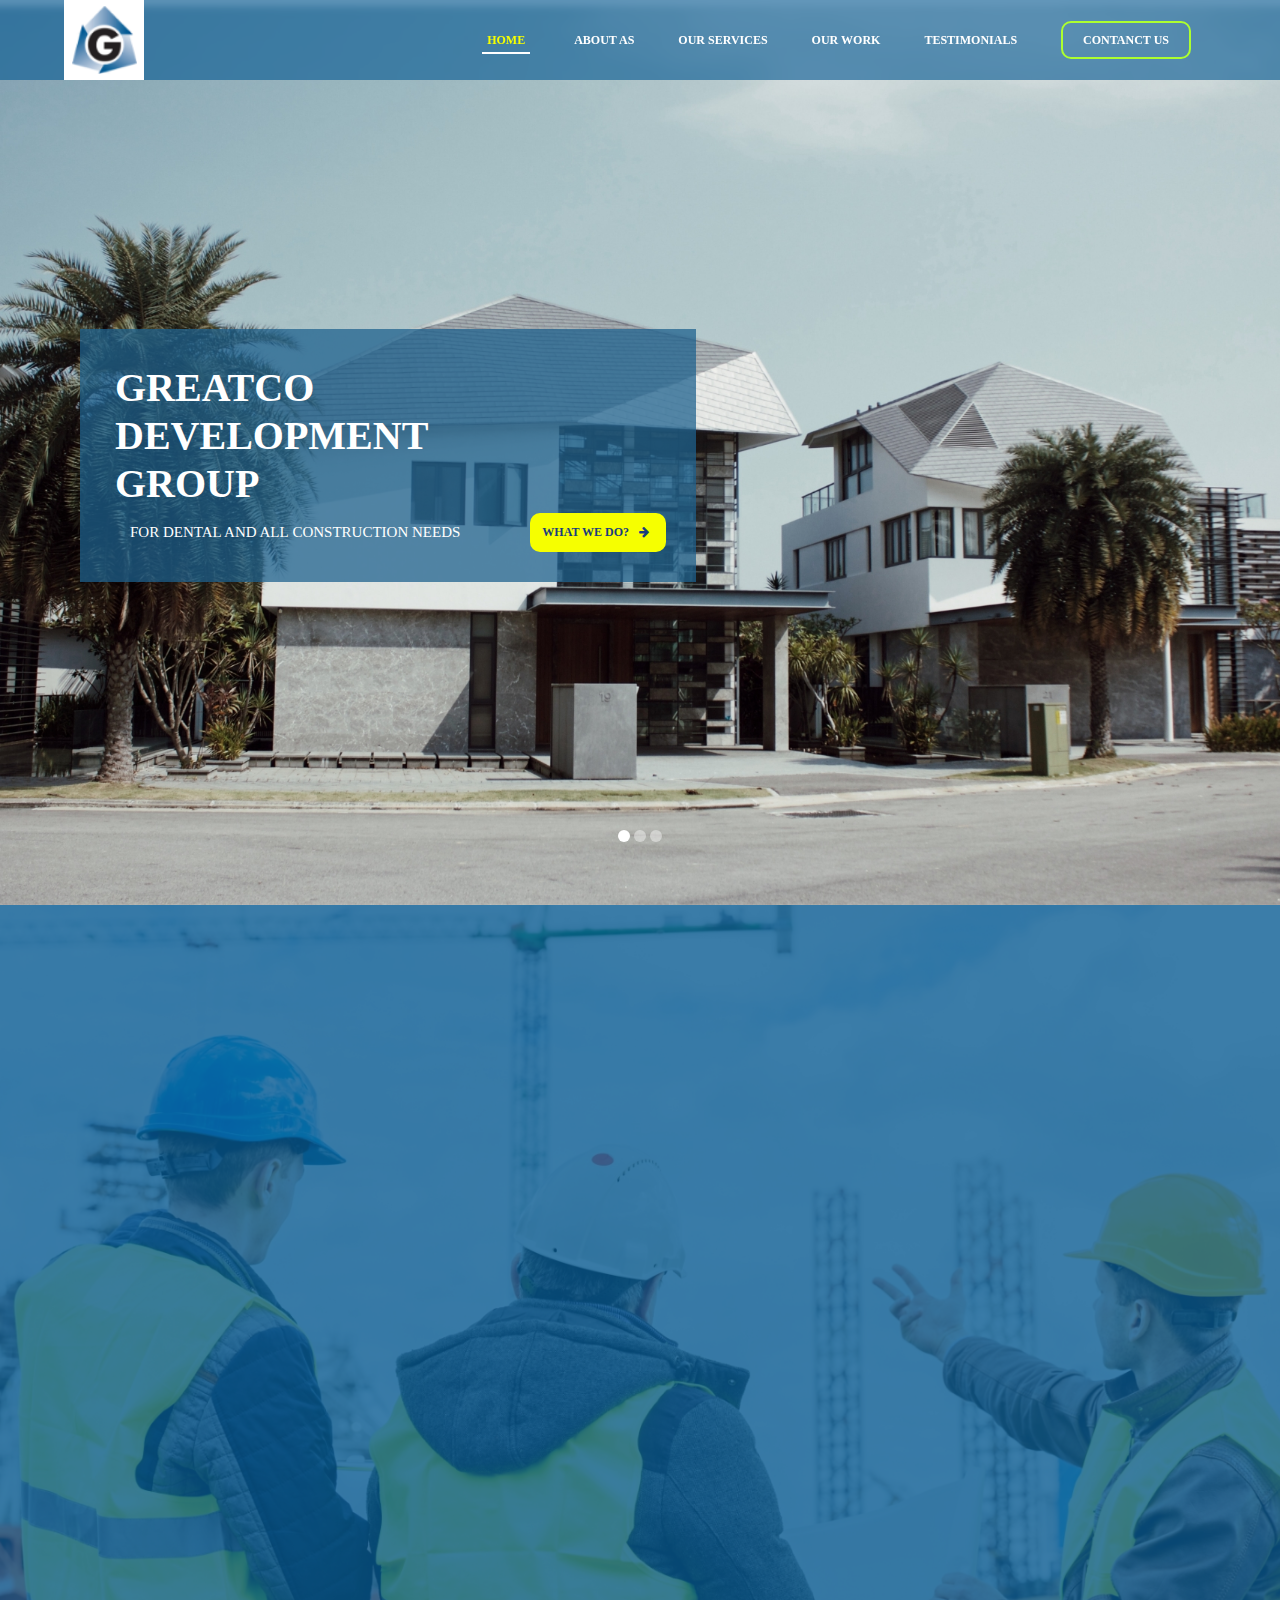
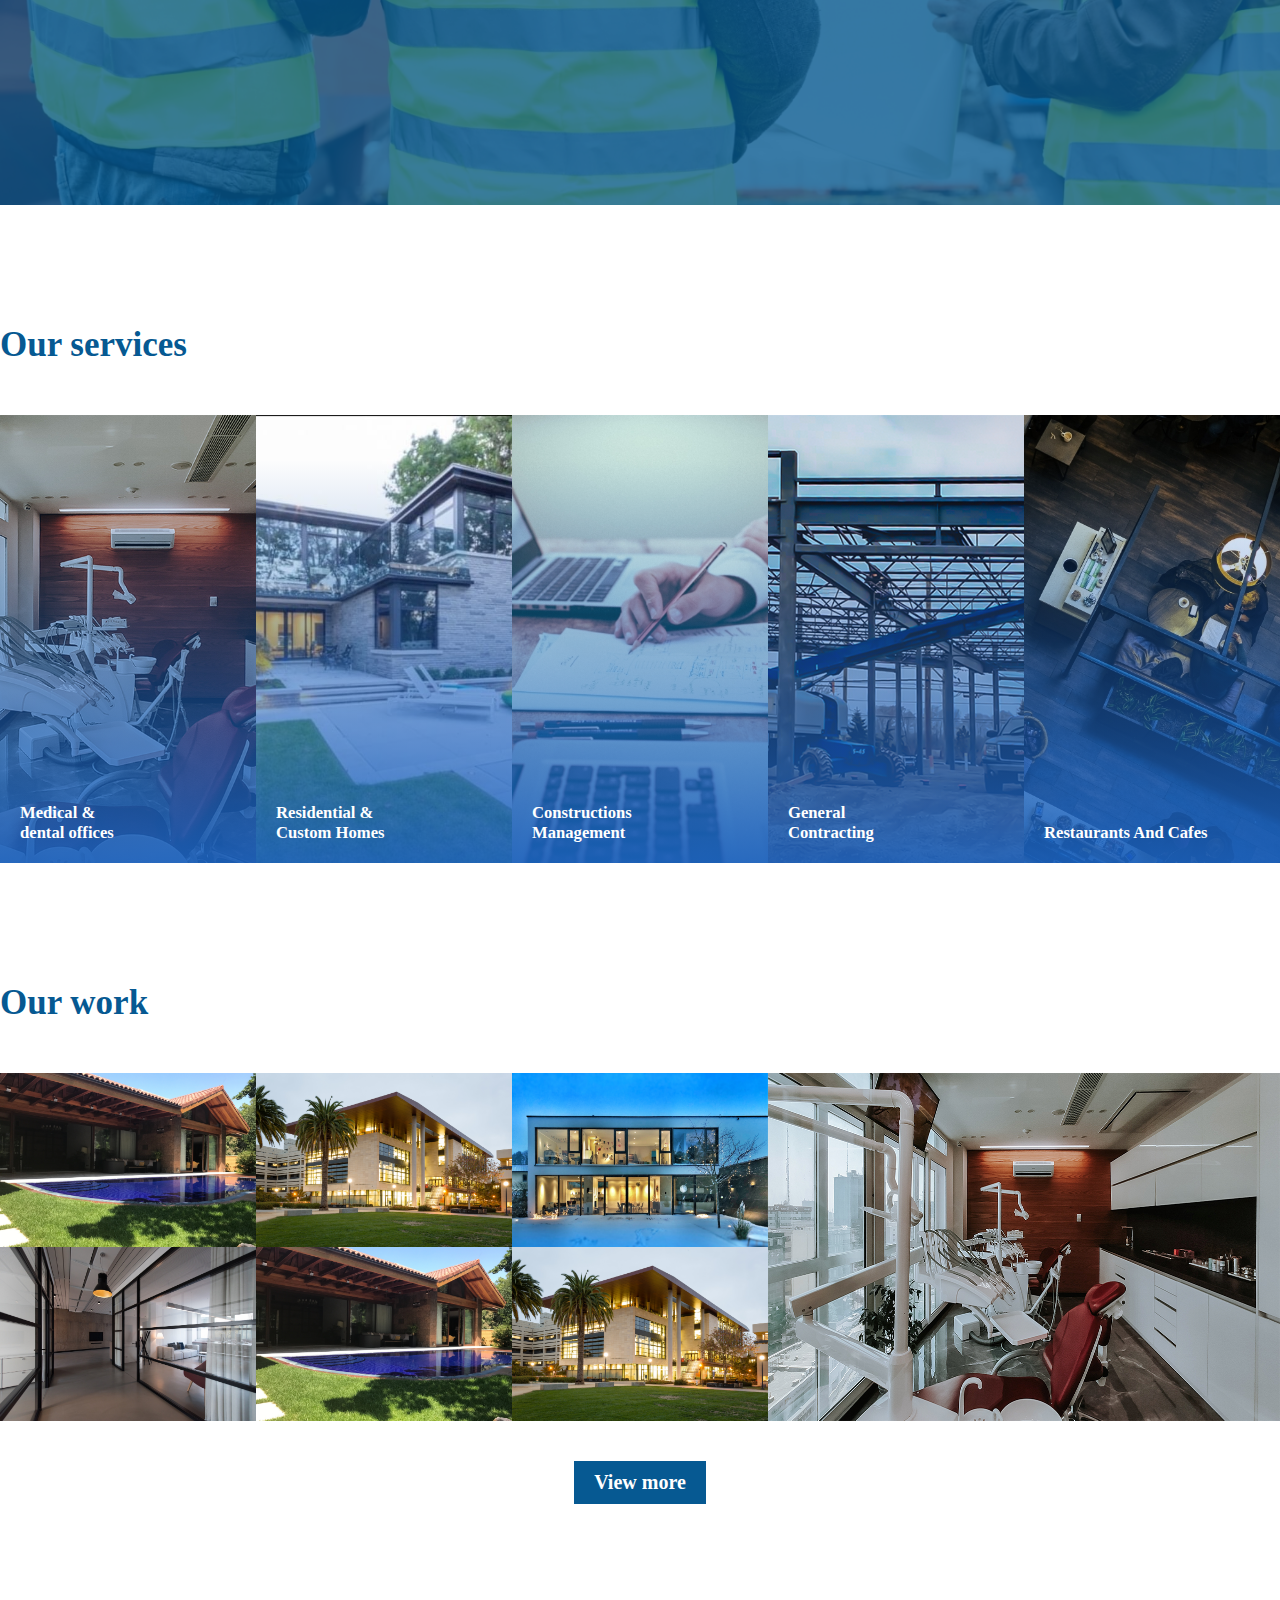
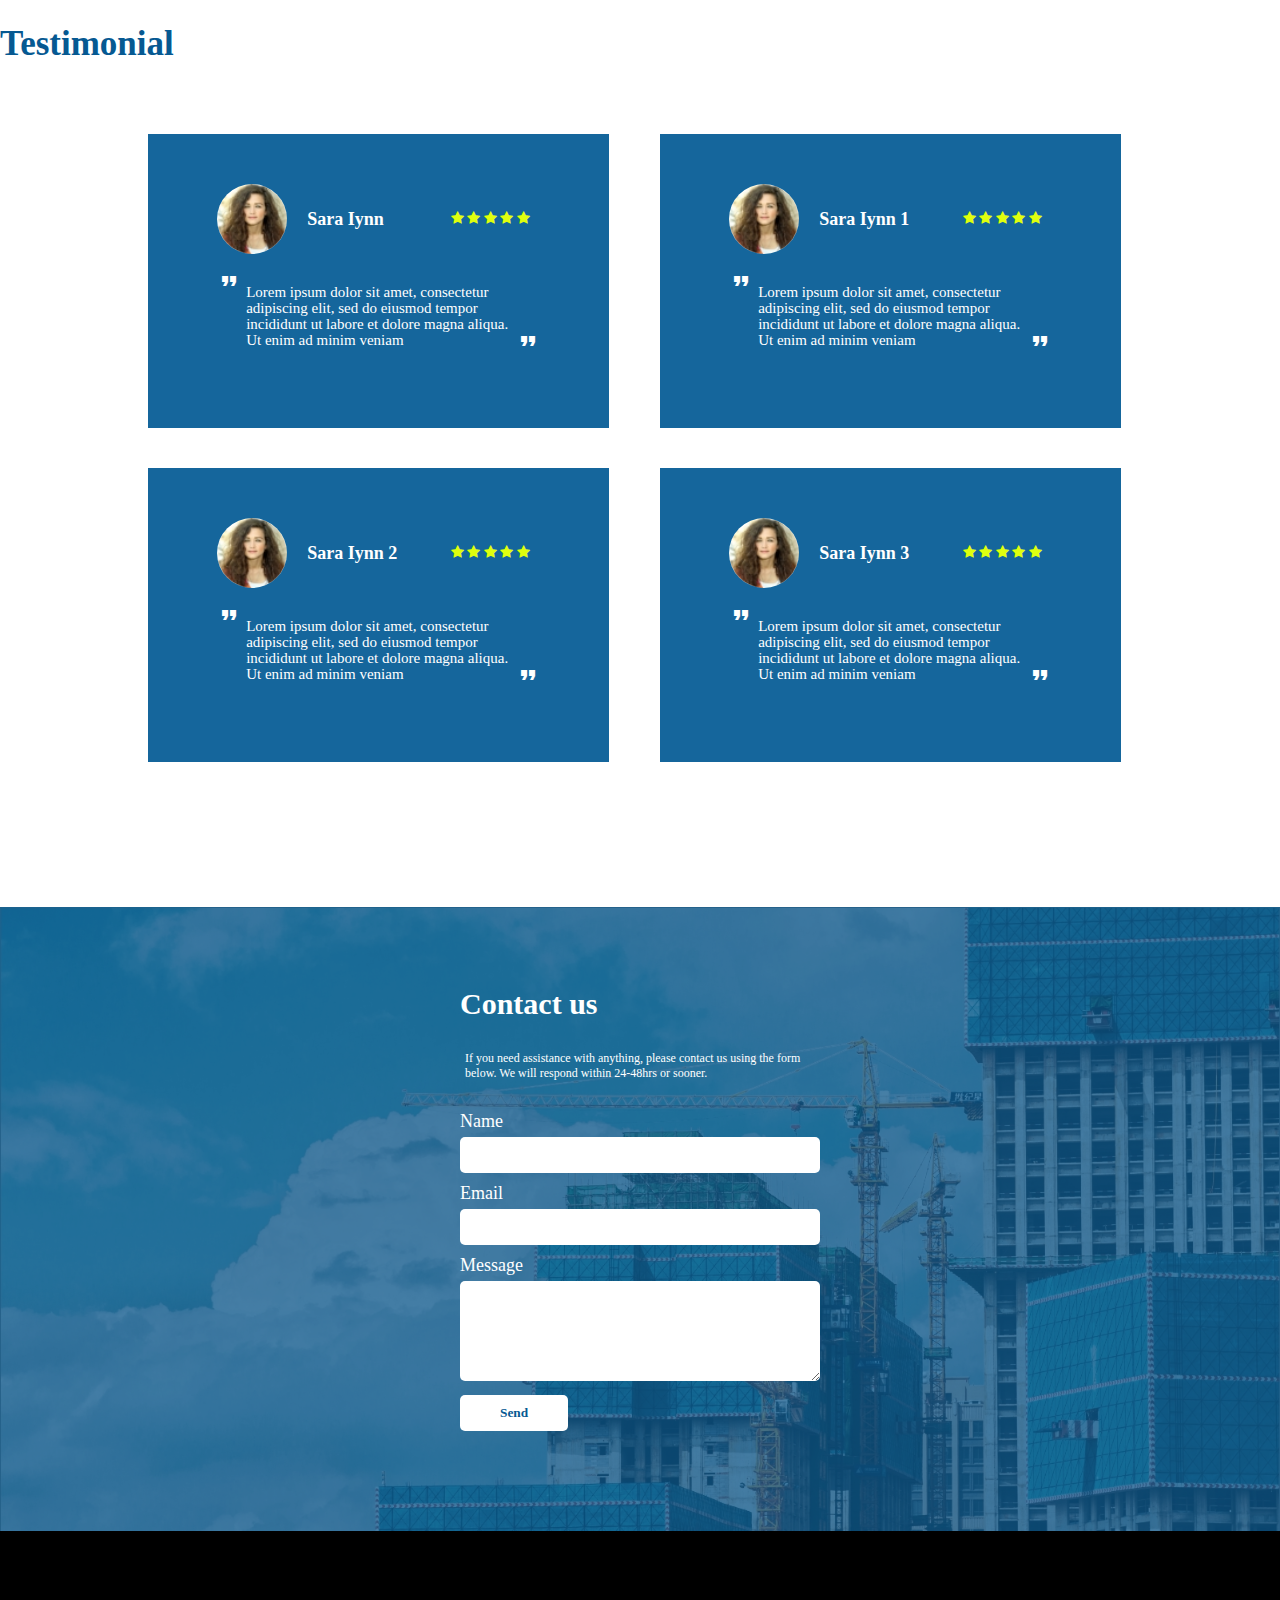
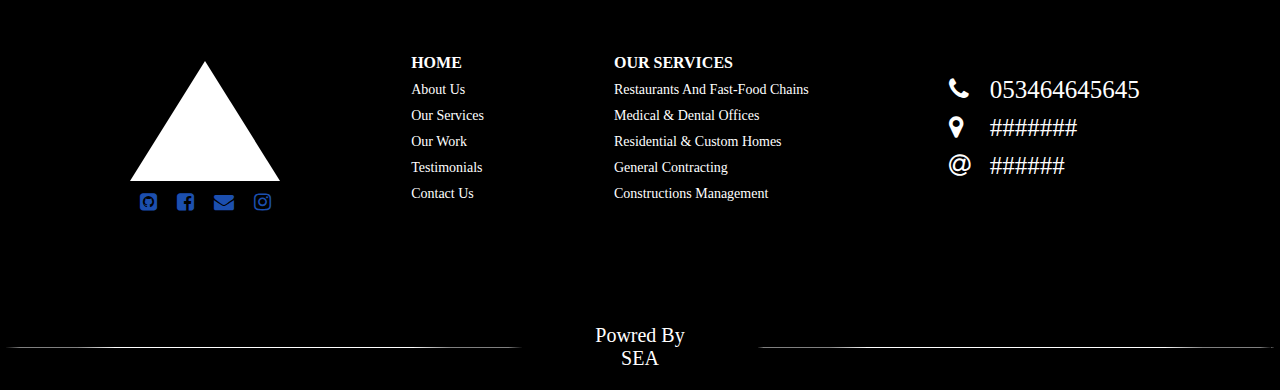
==== commit 4bd3360e: "Add files via upload" ====
--- a/index.html
+++ b/index.html
@@ -54,7 +54,6 @@
             <div class="background-item"></div>
             <div class="background-item"></div>
             <div class="background-item"></div>
-            <div class="background-item"></div>    
         </div> <!-- ./home-background-->
         <div class="home-content">
             <div class="home-body">
@@ -67,12 +66,11 @@
         </div> <!-- ./home-container-->
         <div class="home-controll">
             <ul>
-                <li><span onclick="swap_back('left',1)" class="controll-item"><i class="fas fa-arrow-left" aria-hidden="true"></i></span></li>
+                <li><span onclick="swap_back('right',1)" class="controll-item"><i class="fas fa-arrow-left" aria-hidden="true"></i></span></li>
                 <li><span class="cyrcel"></span></li>
                 <li><span class="cyrcel"></span></li>
                 <li><span class="cyrcel"></span></li>
-                <li><span class="cyrcel"></span></li>
-                <li><span onclick="swap_back('right',1)" class="controll-item"><i class="fas fa-arrow-right" aria-hidden="true"></i></span></li>
+                <li><span onclick="swap_back('left',1)" class="controll-item"><i class="fas fa-arrow-right" aria-hidden="true"></i></span></li>
             </ul>
         </div> <!-- ./home-controll-->
     </div> <!-- ./home-container-->
--- a/css/style.css
+++ b/css/style.css
@@ -112,7 +112,7 @@
     border: 2px solid greenyellow;
     border-radius: 10px;
     padding:10px 20px;
-    background-color:#f6ff0028;
+   
     transition:background-color 0.2s
 }
 .drop-list li span:hover{
@@ -120,7 +120,7 @@
 }
 .drop-list li:last-child span:hover{
     color:white !important;
-    background-color:#f6ff00bd;
+    background-color:#f6ff0028;
 }
 @media screen and (max-width:1040px) {
     .header{
@@ -241,18 +241,18 @@
 }
 .home-background .background-item:nth-child(3){
     left:100%;
-    background-image: url("../images/work-2.jpg");
+    background-image: url("../images/work-5.jpg");
 }
 .home-background .background-item:nth-child(4){
     left:100%;
-    background-image: url("../images/3.jpg");
-}
-
+    background-image: url("../images/WhatsApp Image 2021-07-26 at 4.28.22 PM.jpeg");
+}
+/* 
 .home-background .background-item:nth-child(4){left:100%}
 .home-background .background-item:nth-child(5){left:100%}
 .home-background .background-item:nth-child(6){left:100%}
 .home-background .background-item:nth-child(7){left:100%}
-.home-background .background-item:nth-child(8){left:100%;background-image: url("../images/work-2.jpg");}
+.home-background .background-item:nth-child(8){left:100%;background-image: url("../images/work-2.jpg");} */
 
 .home-content{
     width:fit-content;
@@ -263,7 +263,7 @@
     align-items: center;
     background-color: #1e618ebd;
     position: relative;
-    left:1500px;
+    left:-900px;
     transition:left 2s;
     margin-left:30px;
 }
@@ -493,6 +493,7 @@
     margin: auto;
     display: flex;
     z-index: 2;
+    padding:0 0 0 100px;
     align-items: center;
     overflow: hidden;
 }
@@ -555,8 +556,10 @@
         position: relative;
     }
     .about-container{
-        width:60%;
+        width:100%;
+        padding:0;
         margin: auto;
+        display: initial;
     }
     .about-as .layer{
         background-color: #065a92c9;
@@ -569,6 +572,7 @@
         /*word-break: break-all;*/
         padding:0px 5px;
         margin: auto;
+        overflow: hidden;
     }
     .about-title{
         width: 100%;
@@ -591,11 +595,7 @@
     }
 
 }
-@media screen and (max-width:550px) {
-    .about-container{
-        width: 70%;
-    }
-}
+
 
 
 /* Our Services */
@@ -610,14 +610,14 @@
     grid-template-columns:auto auto auto auto auto;
 }
 .services-title{
-    width: 70%;
+    width: fit-content;
+    margin:0px 0 50px 0;
     text-align: left;
     font-size: 35px;
     font-weight:bolder;
     color:#065992;
-    margin:0px auto 50px auto;
-    position: relative;
-    left:-200px;
+    position: relative;
+    left:0px;
     transition:left 2s;
 }
 .services-container .services-item{
@@ -627,8 +627,9 @@
     background-size:cover;
     background-position:center;
     position: relative;
-    transition: transform 0.2s,z-index 0.5s;
+    transition: transform 0.3s,font-size 0.5s;
     z-index: 0;
+    font-size: 1.3vw;
 }
 .services-container .services-item:nth-child(1){
     background-image: url("../images/work-5.jpg");
@@ -646,21 +647,13 @@
     background-image: url("../images/ivan-stern-LOLSb7m6XkU-unsplash.jpg");
 }
 .services-container .services-item .layer{
-    background-image: linear-gradient(180deg, rgba(255, 255, 255, 0) 30%, #1c62be8a);
-    transition: background-image 0.7s;
-}
-.services-item:hover{
-    transform: scale(1.1);
-    z-index:10;
-}
-.services-item:hover > .layer{
     background-image: linear-gradient(180deg, rgba(255, 255, 255, 0) 10%, #1c62beea);
     transition: background-image 0.7s;
 }
 .item-title{
     color: rgb(255, 255, 255);
     position: absolute;
-    font-size: 1.3vw;
+
     background-color: #003f6900;
     font-weight: 600;
     bottom:20px;
@@ -670,6 +663,16 @@
 .item-title span{
     display: block;
 }
+.services-item:hover{
+    transform: scale(1.1);
+    z-index:10;
+    font-size: 1.6vw !important;
+}
+.services-item:hover > .layer{
+    background-image: linear-gradient(180deg, rgba(255, 255, 255, 0) 30%, #1c62be8a);
+    transition: background-image 0.7s;
+}
+
 @media screen and (max-width:760px) {
     .our-services{
         width: 100%;
@@ -682,10 +685,9 @@
         grid-template-rows:auto auto auto auto auto;
     }
     .services-title{
-        width: 80%;
-        text-align: center;
+        width:fit-content;
+        text-align: left;
         color:#065992;
-        margin:30px auto;
     }
     .services-container .services-item{
         display: inline-block;
@@ -702,7 +704,7 @@
         font-weight: 600;
         bottom:20px;
         width: fit-content;
-        left:20px;
+        left:50px;
     }
 
 }
@@ -728,14 +730,14 @@
     text-align: center;
 }
 .our-work .work-title{
-    width: 70%;
+    width: fit-content;
     text-align: left;
     font-size: 35px;
     font-weight:bolder;
     color:#065992;
-    margin:0px auto 50px auto;
-    position: relative;
-    left:-200px;
+    margin:0px 0 50px 0;
+    position: relative;
+    left:0px;
     transition:left 2s;
 }
 .work-main .work-main-item .layer{
@@ -811,10 +813,10 @@
         padding:50px 0px;
     }
     .our-work .work-title{
-        width: 80%;
-        text-align: center;
+        width: fit-content;
+        text-align: left;
         color:#065992;
-        margin:30px auto;
+        margin:30px 0;
     }
     
     .work-main{
@@ -856,13 +858,13 @@
     position: relative;
 }
 .testimonial-title{
-    width: 70%;
+    width: fit-content;
     text-align: left;
     font-size: 35px;
     color:#065992;
-    margin:0px auto 50px auto;
-    position: relative;
-    left:-200px;
+    margin:0px 0 50px 0;
+    position: relative;
+    left:0px;
     transition:left 2s;
 }
 .testimonial-content{
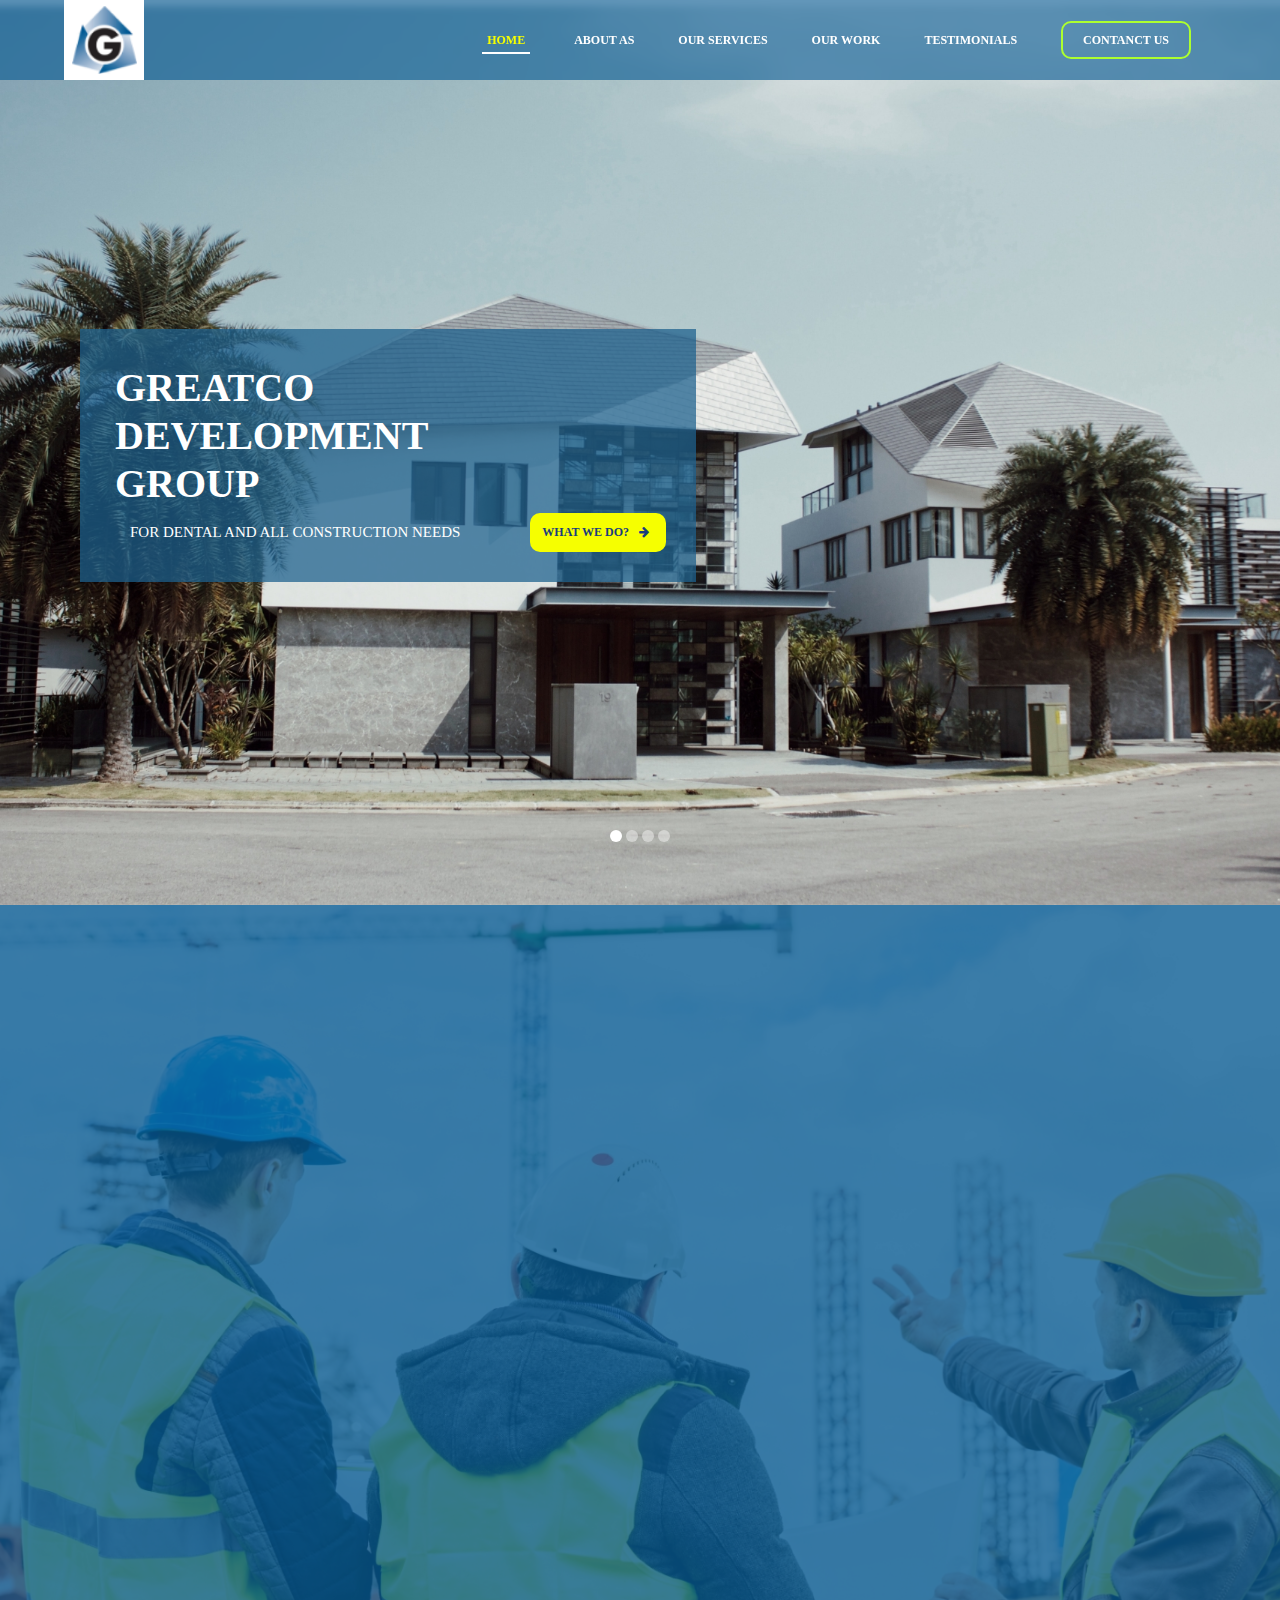
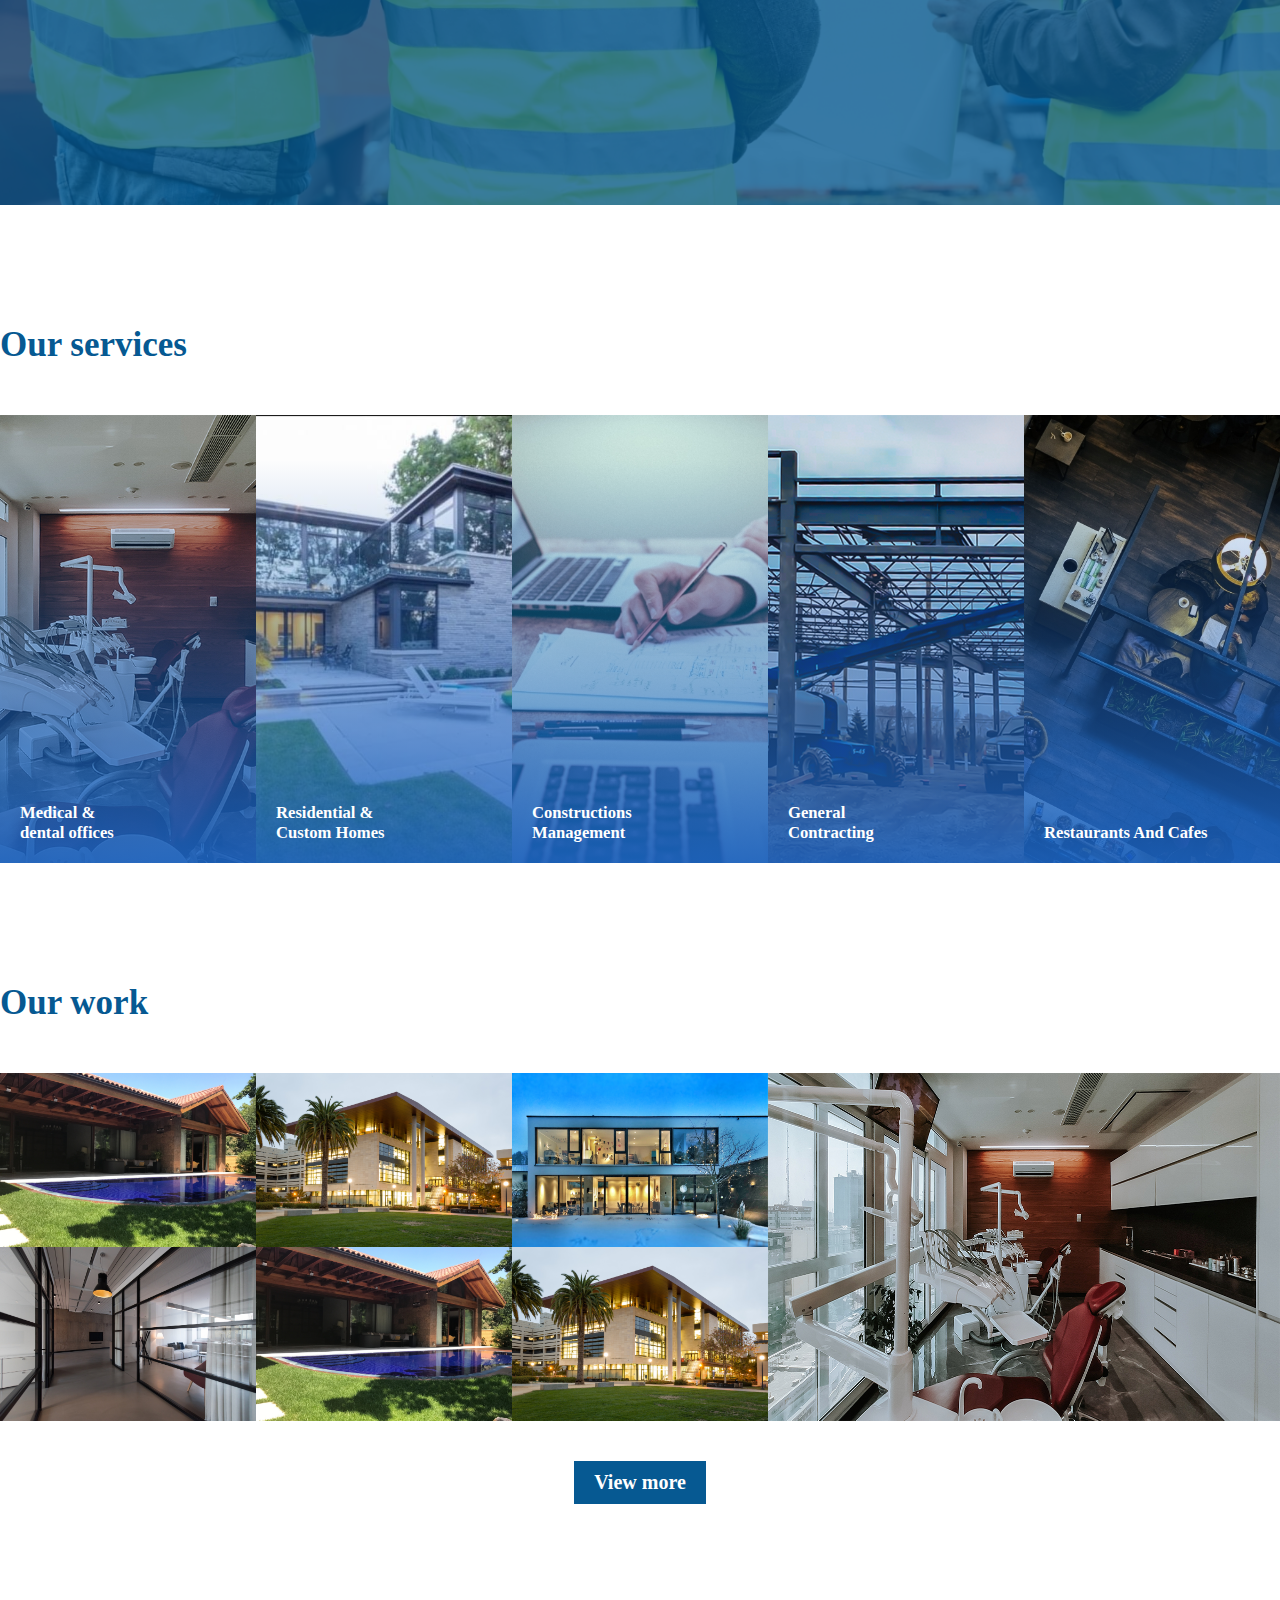
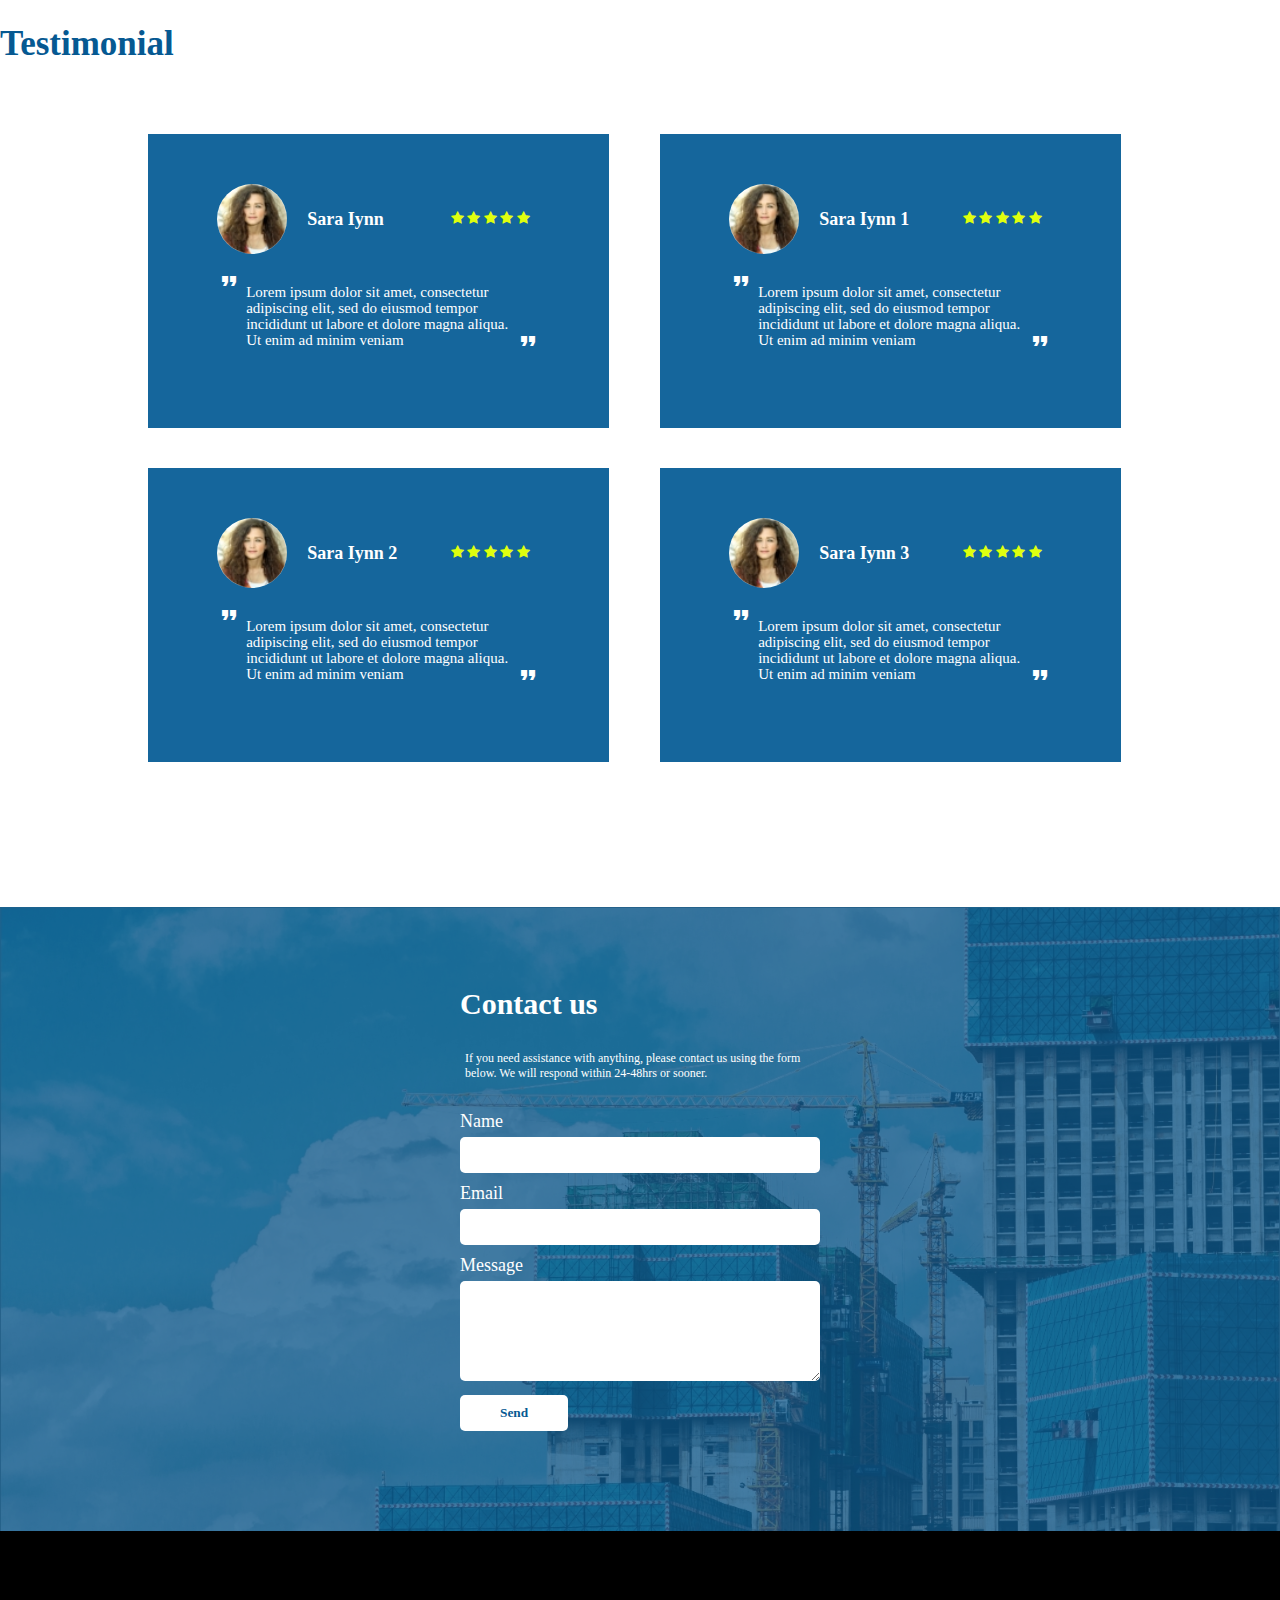
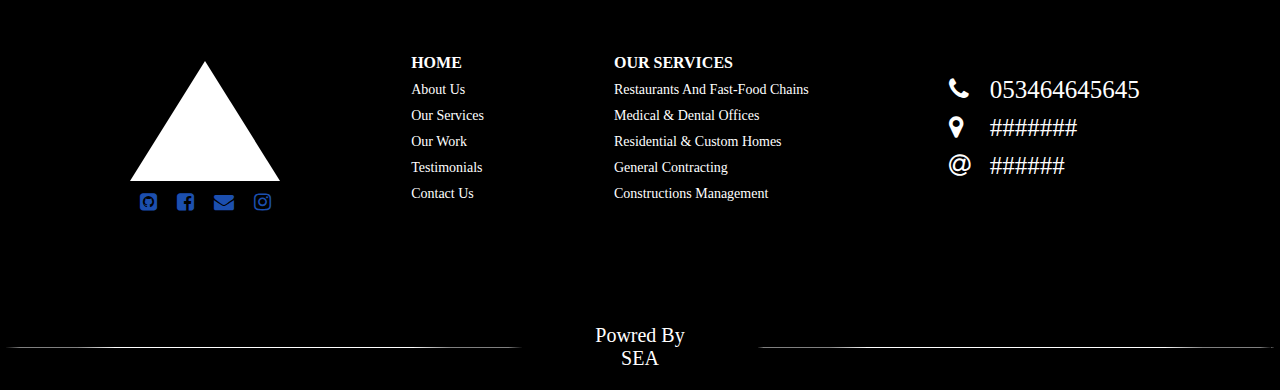
==== commit b0532e36: "Add files via upload" ====
--- a/index.html
+++ b/index.html
@@ -54,6 +54,7 @@
             <div class="background-item"></div>
             <div class="background-item"></div>
             <div class="background-item"></div>
+            <div class="background-item"></div>    
         </div> <!-- ./home-background-->
         <div class="home-content">
             <div class="home-body">
@@ -66,11 +67,12 @@
         </div> <!-- ./home-container-->
         <div class="home-controll">
             <ul>
-                <li><span onclick="swap_back('right',1)" class="controll-item"><i class="fas fa-arrow-left" aria-hidden="true"></i></span></li>
-                <li><span class="cyrcel"></span></li>
-                <li><span class="cyrcel"></span></li>
-                <li><span class="cyrcel"></span></li>
-                <li><span onclick="swap_back('left',1)" class="controll-item"><i class="fas fa-arrow-right" aria-hidden="true"></i></span></li>
+                <li><span onclick="swap_back('left',1)" class="controll-item"><i class="fas fa-arrow-left" aria-hidden="true"></i></span></li>
+                <li><span class="cyrcel"></span></li>
+                <li><span class="cyrcel"></span></li>
+                <li><span class="cyrcel"></span></li>
+                <li><span class="cyrcel"></span></li>
+                <li><span onclick="swap_back('right',1)" class="controll-item"><i class="fas fa-arrow-right" aria-hidden="true"></i></span></li>
             </ul>
         </div> <!-- ./home-controll-->
     </div> <!-- ./home-container-->
